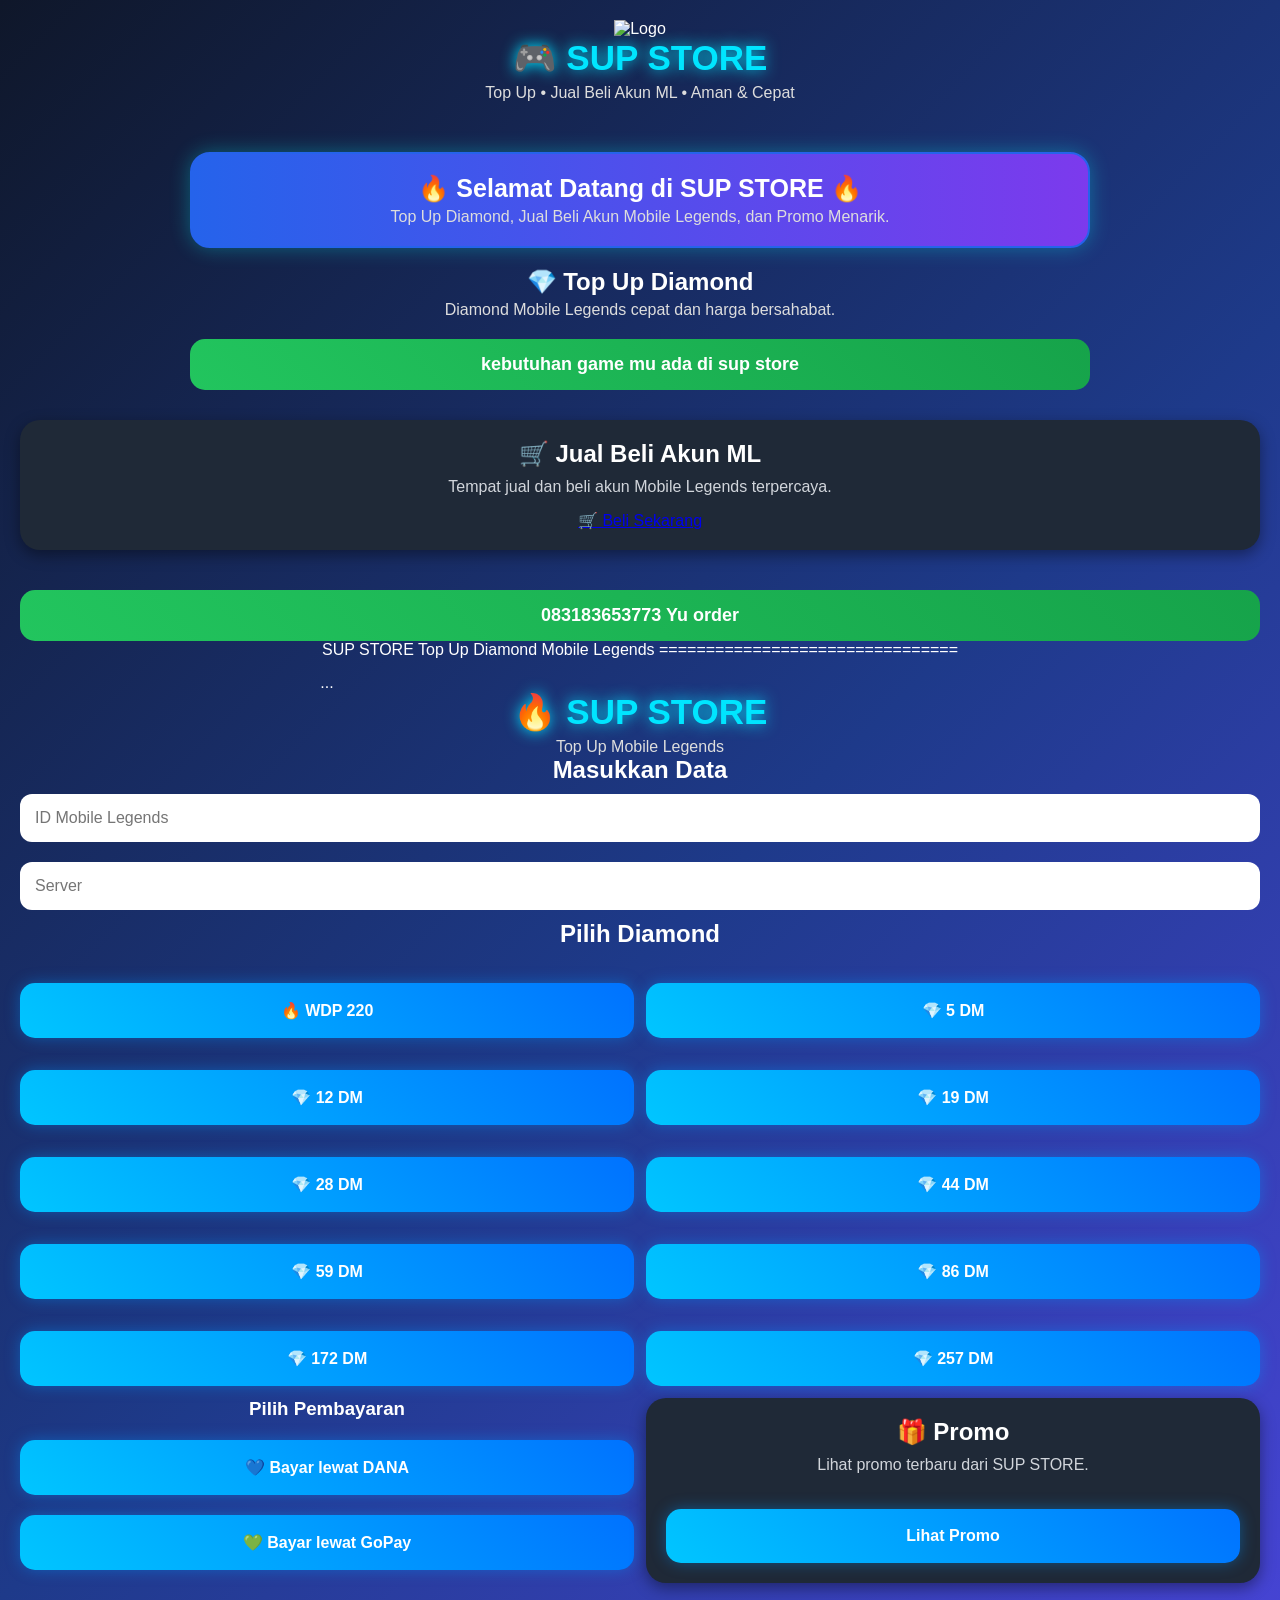
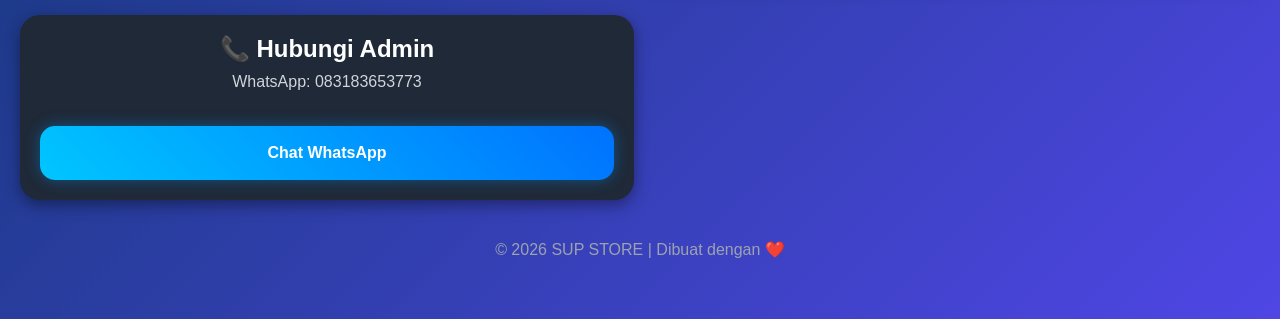
==== index.html @ cb079080 "Add files via upload" ====
<!DOCTYPE html>
<html lang="id">
<head><link rel="stylesheet" href="style.css">
<meta charset="UTF-8">
<meta name="viewport" content="width=device-width, initial-scale=1.0">
<title>SUP STORE TOP UP</title>

<style>
*{
margin:0;
padding:0;
box-sizing:border-box;
font-family:Arial,Helvetica,sans-serif;
}

<section class="contact-payment">

    <h2>📞 CHAT ADMIN SUP STORE</h2>

    <div class="box">

        <h3>Hubungi Admin</h3>

        <p>📱 WhatsApp : <b>083183653773</b></p>

        <a href="https://wa.me/6283183653773?text=Halo%20Admin%20SUP%20STORE,%20saya%20ingin%20melakukan%20top%20up." class="btn">
            💬 Chat Admin
        </a>

        <p><b>Nama:</b> SUP STORE</p>
        <p><b>No GoPay:</b> 083183653773</p>

        <hr>

        <h3>📝 Format Pemesanan</h3>

        <p><b>ID Game :</b> ............</p>
        <p><b>Server :</b> ............</p>
        <p><b>Produk :</b> ............</p>

        <hr>

        <h3>📌 Cara Transaksi</h3>

        <p>1️⃣ Pilih produk yang ingin dibeli.</p>
        <p>2️⃣ Klik tombol <b>Chat Admin</b>.</p>
        <p>3️⃣ Kirim ID Game dan Server.</p>
        <p>4️⃣ Lakukan pembayaran melalui GoPay.</p>
        <p>5️⃣ Kirim bukti transfer.</p>
        <p>6️⃣ Pesanan diproses dalam 1–5 menit.</p>

        <hr>

        <h3>⭐ Kenapa SUP STORE?</h3>

        <p>✅ Proses Cepat</p>
        <p>✅ Harga Murah</p>
        <p>✅ Aman & Terpercaya</p>
        <p>✅ Layanan 24 Jam</p>

    </div>

</section>
<body>

  <h1>Supi Store</h1>

  <!-- Tempel form di sini -->
  <h2>Pesan Diamond</h2>

  <input type="text" placeholder="Masukkan ID Game">
  <input type="text" placeholder="Server">

  <select>
    <option>86 Diamond</option>
    <option>172 Diamond</option>
    <option>257 Diamond</option>
  </select>

  <button>Beli Sekarang</button>

</body><script src="script.js"></script>
<link rel="stylesheet" href="style.css">

<section class="contact-payment">
    ...
</section>

    </div>
</section>

<!-- Footer -->
<footer>
    ...
</footer>
background:linear-gradient(180deg,#0f172a,#111827,#1e293b);
color:white;
}

header{
padding:40px 20px;
text-align:center;
background:linear-gradient(135deg,#2563eb,#7c3aed);
border-bottom-left-radius:30px;
border-bottom-right-radius:30px;
box-shadow:0 10px 25px rgba(0,0,0,.4);
}

header h1{
font-size:38px;
}

header p{
margin-top:10px;
color:#e5e7eb;
}

.container{
width:90%;
max-width:900px;
margin:auto;
padding:30px 0;
}

.card{
background:#1f2937;
padding:20px;
border-radius:20px;
margin-bottom:20px;
transition:.3s;
box-shadow:0 5px 15px rgba(0,0,0,.4);
}

.card:hover{
transform:translateY(-5px);
}

.card h2{
margin-bottom:10px;
}

.card p{
color:#d1d5db;
margin-bottom:15px;
}

button{
width:100%;
padding:15px;
border:none;
border-radius:12px;
background:#2563eb;
color:white;
font-size:17px;
cursor:pointer;
transition:.3s;
}

button:hover{
background:#1d4ed8;
}

.banner{
background:#111827;
border:2px solid #2563eb;
padding:20px;
border-radius:20px;
text-align:center;
margin-bottom:25px;
}

footer{
text-align:center;
padding:20px;
color:#9ca3af;
}
</style>

</head>
<body>

<header>
    <img src="images/logo-s.png" alt="Logo" class="logo">
    <h1>🎮 SUP STORE</h1>
    <p>Top Up • Jual Beli Akun ML • Aman & Cepat</p>

<div class="container">

<div class="banner">
<h2>🔥 Selamat Datang di SUP STORE 🔥</h2>
<p>Top Up Diamond, Jual Beli Akun Mobile Legends, dan Promo Menarik.</p>
</div>
<h2>💎 Top Up Diamond</h2>
<p>Diamond Mobile Legends cepat dan harga bersahabat.</p>
<button onclick="alert('<section class="payment">

</script>
kebutuhan game mu ada di sup store</button>
</div>

<div class="card">
<h2>🛒 Jual Beli Akun ML</h2>
<p>Tempat jual dan beli akun Mobile Legends terpercaya.</p>
    <a href="https://wa.me/6283183653773?text=Halo%20Admin,%20saya%20ingin%20membeli%20akun%20Mythical%20Glory">
        🛒 Beli Sekarang
    </a>
</div>
<button onclick="alert('<img src="assets/images/akun1.jpg" alt="Akun ML">083183653773 Yu order</button>
</div>
 SUP STORE
Top Up Diamond Mobile Legends
================================
<body>

  <!-- Logo -->

  <!-- Banner -->

  <!-- Daftar Produk -->
  <div class="produk">
    ...
  </div>

 <!DOCTYPE html>
<html lang="id">
<head>
<meta charset="UTF-8">
<meta name="viewport" content="width=device-width, initial-scale=1.0">
<title>Supi Store</title>
<link rel="stylesheet" href="style.css">
</head>
<body>

<h1>🔥 SUP STORE</h1>
<p>Top Up Mobile Legends</p>

<h2>Masukkan Data</h2>

<input type="text" id="userId" placeholder="ID Mobile Legends">

<input type="text" id="serverId" placeholder="Server">

<h2>Pilih Diamond</h2>
<div class="produk">

</button>
<button>🔥 WDP 220</button>
<button>💎 5 DM</button>
<button>💎 12 DM</button>
<button>💎 19 DM</button>
<button>💎 28 DM</button>
<button>💎 44 DM</button>
<button>💎 59 DM</button>
<button>💎 86 DM</button>
<button>💎 172 DM</button>
<button>💎 257 DM</button>
<div class="payment">
    <h3>Pilih Pembayaran</h3>

    <button onclick="bayarDana()">
        💙 Bayar lewat DANA
    </button>

    <button onclick="bayarGopay()">
        💚 Bayar lewat GoPay
    </button>

    <p id="infoGopay"></p>
</div>

<script>
function bayarDana(){
    window.location.href="https://link.dana.id/minta?full_url=https://qr.dana.id/v1/281012012025010745701326";
}

function bayarGopay(){
    document.getElementById("infoGopay").innerHTML =
    "Nomor GoPay: 083183653773";
}

<script src="script.js"></script>

</body>
</html>
</section>
<div class="card">
<h2>🎁 Promo</h2>
<p>Lihat promo terbaru dari SUP STORE.</p>
<button onclick="alert('Belum ada promo.')">Lihat Promo</button>
</div>

<div class="card">
<h2>📞 Hubungi Admin</h2>
<p>WhatsApp: 083183653773</p>
<button onclick="window.open('https://wa.me/6283183653773','_blank')">
Chat WhatsApp
</button>
</div>

</div>

<footer>
© 2026 SUP STORE | Dibuat dengan ❤️
</footer>

</body>
</html
---- style.css ----
*{
    margin:0;
    padding:0;
    box-sizing:border-box;
    font-family:Arial,sans-serif;
}

body{
    background:linear-gradient(135deg,#0f172a,#1e3a8a,#4f46e5);
    color:white;
    padding:20px;
}

header{
    text-align:center;
    margin-bottom:20px;
}

header h1{
    font-size:35px;
    color:#00e5ff;
    text-shadow:0 0 15px #00e5ff;
}

header p{
    color:#ddd;
    margin-top:5px;
}

.banner{
    background:linear-gradient(90deg,#2563eb,#7c3aed);
    border-radius:20px;
    padding:20px;
    text-align:center;
    margin:20px 0;
    box-shadow:0 0 20px rgba(0,255,255,.3);
}

.banner h2{
    font-size:25px;
}

input{
    width:100%;
    padding:15px;
    border:none;
    border-radius:12px;
    margin:10px 0;
    font-size:16px;
}

.produk{
    display:grid;
    grid-template-columns:repeat(2,1fr);
    gap:12px;
    margin-top:15px;
}

.produk button{
    background:linear-gradient(45deg,#00c6ff,#0072ff);
    color:white;
    border:none;
    padding:18px;
    border-radius:15px;
    font-size:16px;
    font-weight:bold;
    transition:.3s;
    box-shadow:0 0 15px rgba(0,150,255,.4);
}

.produk button:hover{
    transform:scale(1.05);
}

button{
    width:100%;
    padding:15px;
    margin-top:20px;
    border:none;
    border-radius:15px;
    font-size:18px;
    font-weight:bold;
    background:linear-gradient(45deg,#22c55e,#16a34a);
    color:white;
}

.metode{
    margin-top:30px;
    background:#1e293b;
    padding:20px;
    border-radius:15px;
}

.footer{
    text-align:center;
    margin-top:40px;
    color:#bbb;
}
---- style.css ----
*{
    margin:0;
    padding:0;
    box-sizing:border-box;
    font-family:Arial,sans-serif;
}

body{
    background:linear-gradient(135deg,#0f172a,#1e3a8a,#4f46e5);
    color:white;
    padding:20px;
}

header{
    text-align:center;
    margin-bottom:20px;
}

header h1{
    font-size:35px;
    color:#00e5ff;
    text-shadow:0 0 15px #00e5ff;
}

header p{
    color:#ddd;
    margin-top:5px;
}

.banner{
    background:linear-gradient(90deg,#2563eb,#7c3aed);
    border-radius:20px;
    padding:20px;
    text-align:center;
    margin:20px 0;
    box-shadow:0 0 20px rgba(0,255,255,.3);
}

.banner h2{
    font-size:25px;
}

input{
    width:100%;
    padding:15px;
    border:none;
    border-radius:12px;
    margin:10px 0;
    font-size:16px;
}

.produk{
    display:grid;
    grid-template-columns:repeat(2,1fr);
    gap:12px;
    margin-top:15px;
}

.produk button{
    background:linear-gradient(45deg,#00c6ff,#0072ff);
    color:white;
    border:none;
    padding:18px;
    border-radius:15px;
    font-size:16px;
    font-weight:bold;
    transition:.3s;
    box-shadow:0 0 15px rgba(0,150,255,.4);
}

.produk button:hover{
    transform:scale(1.05);
}

button{
    width:100%;
    padding:15px;
    margin-top:20px;
    border:none;
    border-radius:15px;
    font-size:18px;
    font-weight:bold;
    background:linear-gradient(45deg,#22c55e,#16a34a);
    color:white;
}

.metode{
    margin-top:30px;
    background:#1e293b;
    padding:20px;
    border-radius:15px;
}

.footer{
    text-align:center;
    margin-top:40px;
    color:#bbb;
}
---- style.css ----
*{
    margin:0;
    padding:0;
    box-sizing:border-box;
    font-family:Arial,sans-serif;
}

body{
    background:linear-gradient(135deg,#0f172a,#1e3a8a,#4f46e5);
    color:white;
    padding:20px;
}

header{
    text-align:center;
    margin-bottom:20px;
}

header h1{
    font-size:35px;
    color:#00e5ff;
    text-shadow:0 0 15px #00e5ff;
}

header p{
    color:#ddd;
    margin-top:5px;
}

.banner{
    background:linear-gradient(90deg,#2563eb,#7c3aed);
    border-radius:20px;
    padding:20px;
    text-align:center;
    margin:20px 0;
    box-shadow:0 0 20px rgba(0,255,255,.3);
}

.banner h2{
    font-size:25px;
}

input{
    width:100%;
    padding:15px;
    border:none;
    border-radius:12px;
    margin:10px 0;
    font-size:16px;
}

.produk{
    display:grid;
    grid-template-columns:repeat(2,1fr);
    gap:12px;
    margin-top:15px;
}

.produk button{
    background:linear-gradient(45deg,#00c6ff,#0072ff);
    color:white;
    border:none;
    padding:18px;
    border-radius:15px;
    font-size:16px;
    font-weight:bold;
    transition:.3s;
    box-shadow:0 0 15px rgba(0,150,255,.4);
}

.produk button:hover{
    transform:scale(1.05);
}

button{
    width:100%;
    padding:15px;
    margin-top:20px;
    border:none;
    border-radius:15px;
    font-size:18px;
    font-weight:bold;
    background:linear-gradient(45deg,#22c55e,#16a34a);
    color:white;
}

.metode{
    margin-top:30px;
    background:#1e293b;
    padding:20px;
    border-radius:15px;
}

.footer{
    text-align:center;
    margin-top:40px;
    color:#bbb;
}
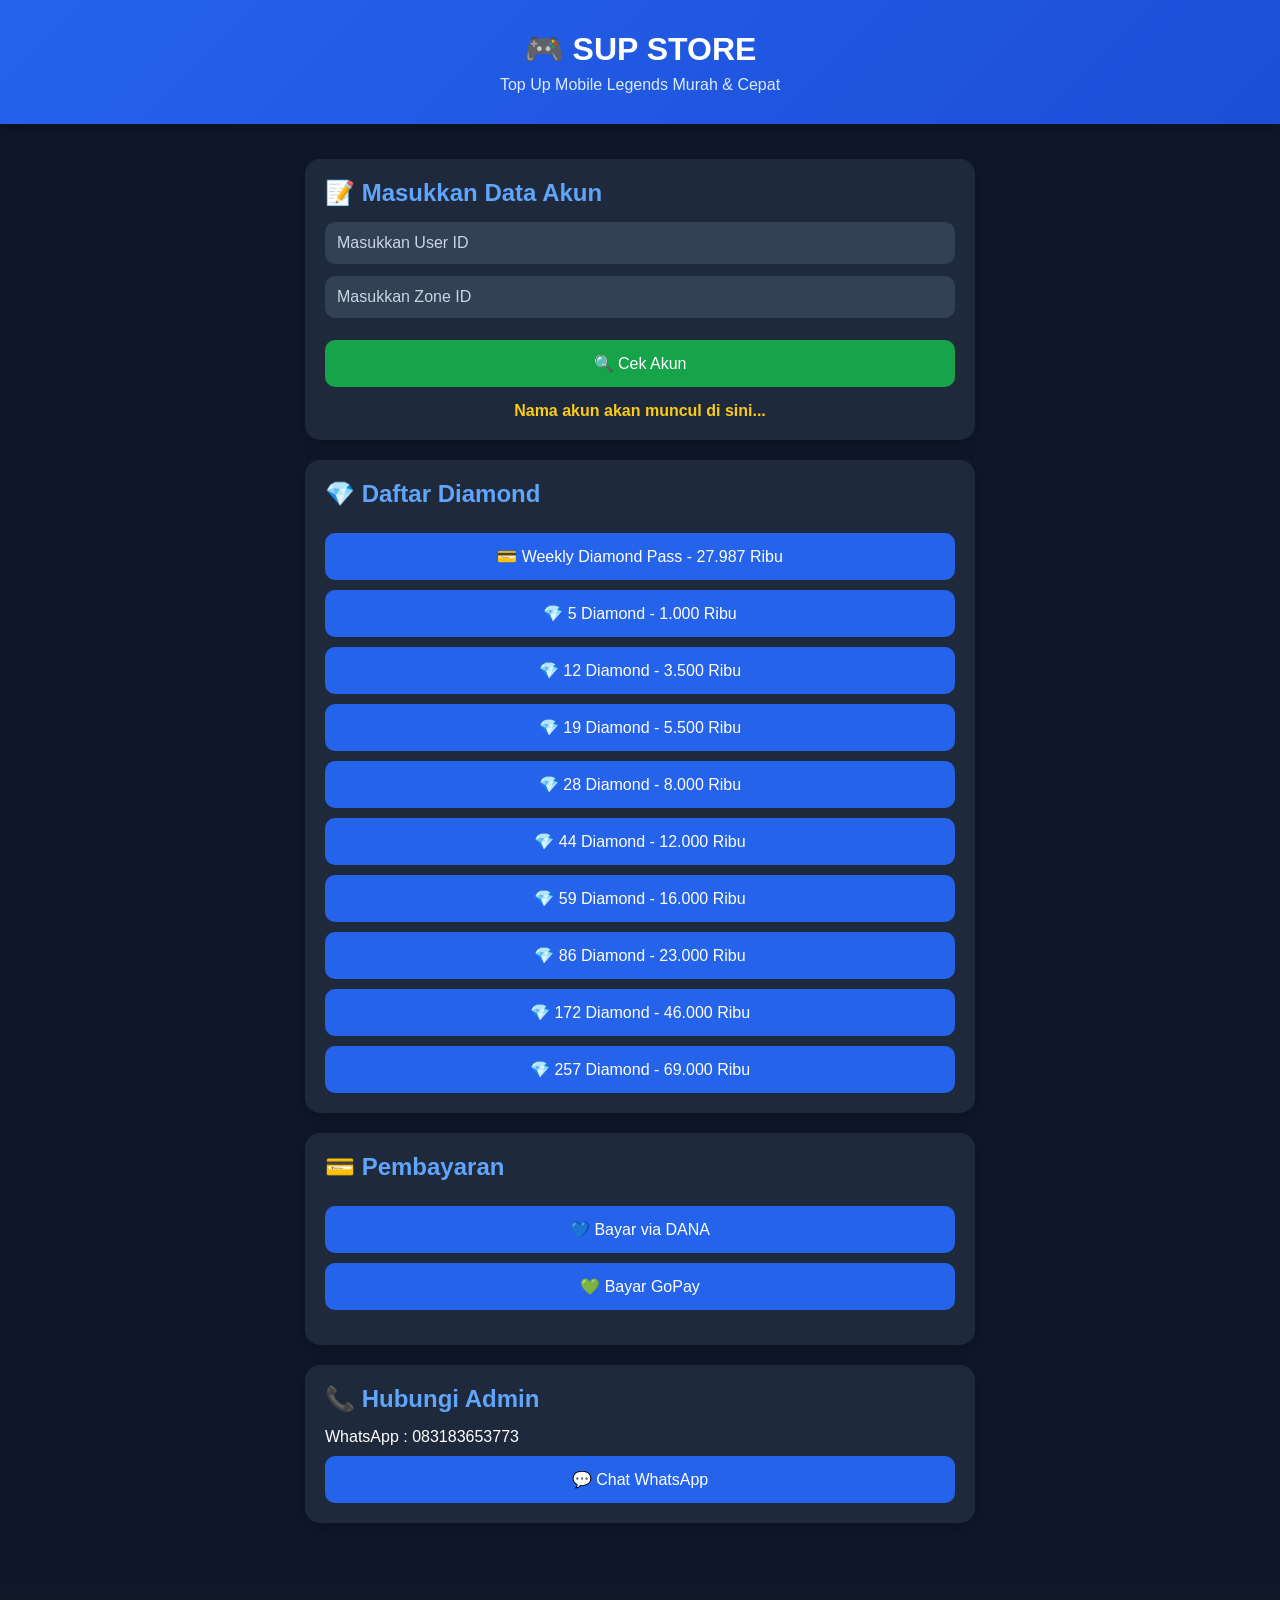
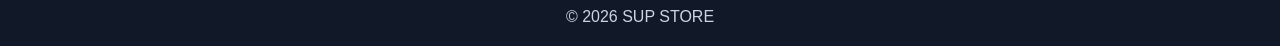
==== commit b37091f3: "Add files via upload" ====
--- a/index.html
+++ b/index.html
@@ -1,307 +1,101 @@
 <!DOCTYPE html>
 <html lang="id">
-<head><link rel="stylesheet" href="style.css">
-<meta charset="UTF-8">
-<meta name="viewport" content="width=device-width, initial-scale=1.0">
-<title>SUP STORE TOP UP</title>
-
-<style>
-*{
-margin:0;
-padding:0;
-box-sizing:border-box;
-font-family:Arial,Helvetica,sans-serif;
-}
-
-<section class="contact-payment">
-
-    <h2>📞 CHAT ADMIN SUP STORE</h2>
-
-    <div class="box">
-
-        <h3>Hubungi Admin</h3>
-
-        <p>📱 WhatsApp : <b>083183653773</b></p>
-
-        <a href="https://wa.me/6283183653773?text=Halo%20Admin%20SUP%20STORE,%20saya%20ingin%20melakukan%20top%20up." class="btn">
-            💬 Chat Admin
-        </a>
-
-        <p><b>Nama:</b> SUP STORE</p>
-        <p><b>No GoPay:</b> 083183653773</p>
-
-        <hr>
-
-        <h3>📝 Format Pemesanan</h3>
-
-        <p><b>ID Game :</b> ............</p>
-        <p><b>Server :</b> ............</p>
-        <p><b>Produk :</b> ............</p>
-
-        <hr>
-
-        <h3>📌 Cara Transaksi</h3>
-
-        <p>1️⃣ Pilih produk yang ingin dibeli.</p>
-        <p>2️⃣ Klik tombol <b>Chat Admin</b>.</p>
-        <p>3️⃣ Kirim ID Game dan Server.</p>
-        <p>4️⃣ Lakukan pembayaran melalui GoPay.</p>
-        <p>5️⃣ Kirim bukti transfer.</p>
-        <p>6️⃣ Pesanan diproses dalam 1–5 menit.</p>
-
-        <hr>
-
-        <h3>⭐ Kenapa SUP STORE?</h3>
-
-        <p>✅ Proses Cepat</p>
-        <p>✅ Harga Murah</p>
-        <p>✅ Aman & Terpercaya</p>
-        <p>✅ Layanan 24 Jam</p>
-
-    </div>
-
-</section>
-<body>
-
-  <h1>Supi Store</h1>
-
-  <!-- Tempel form di sini -->
-  <h2>Pesan Diamond</h2>
-
-  <input type="text" placeholder="Masukkan ID Game">
-  <input type="text" placeholder="Server">
-
-  <select>
-    <option>86 Diamond</option>
-    <option>172 Diamond</option>
-    <option>257 Diamond</option>
-  </select>
-
-  <button>Beli Sekarang</button>
-
-</body><script src="script.js"></script>
-<link rel="stylesheet" href="style.css">
-
-<section class="contact-payment">
-    ...
-</section>
-
-    </div>
-</section>
-
-<!-- Footer -->
-<footer>
-    ...
-</footer>
-background:linear-gradient(180deg,#0f172a,#111827,#1e293b);
-color:white;
-}
-
-header{
-padding:40px 20px;
-text-align:center;
-background:linear-gradient(135deg,#2563eb,#7c3aed);
-border-bottom-left-radius:30px;
-border-bottom-right-radius:30px;
-box-shadow:0 10px 25px rgba(0,0,0,.4);
-}
-
-header h1{
-font-size:38px;
-}
-
-header p{
-margin-top:10px;
-color:#e5e7eb;
-}
-
-.container{
-width:90%;
-max-width:900px;
-margin:auto;
-padding:30px 0;
-}
-
-.card{
-background:#1f2937;
-padding:20px;
-border-radius:20px;
-margin-bottom:20px;
-transition:.3s;
-box-shadow:0 5px 15px rgba(0,0,0,.4);
-}
-
-.card:hover{
-transform:translateY(-5px);
-}
-
-.card h2{
-margin-bottom:10px;
-}
-
-.card p{
-color:#d1d5db;
-margin-bottom:15px;
-}
-
-button{
-width:100%;
-padding:15px;
-border:none;
-border-radius:12px;
-background:#2563eb;
-color:white;
-font-size:17px;
-cursor:pointer;
-transition:.3s;
-}
-
-button:hover{
-background:#1d4ed8;
-}
-
-.banner{
-background:#111827;
-border:2px solid #2563eb;
-padding:20px;
-border-radius:20px;
-text-align:center;
-margin-bottom:25px;
-}
-
-footer{
-text-align:center;
-padding:20px;
-color:#9ca3af;
-}
-</style>
-
+<head>
+    <meta charset="UTF-8">
+    <meta name="viewport" content="width=device-width, initial-scale=1.0">
+    <title>SUP STORE | Top Up Mobile Legends</title>
+    <link rel="stylesheet" href="style.css">
 </head>
 <body>
 
 <header>
-    <img src="images/logo-s.png" alt="Logo" class="logo">
-    <h1>🎮 SUP STORE</h1>
-    <p>Top Up • Jual Beli Akun ML • Aman & Cepat</p>
+    <div class="logo">
+        <h1>🎮 SUP STORE</h1>
+        <p>Top Up Mobile Legends Murah & Cepat</p>
+    </div>
+</header>
 
 <div class="container">
 
-<div class="banner">
-<h2>🔥 Selamat Datang di SUP STORE 🔥</h2>
-<p>Top Up Diamond, Jual Beli Akun Mobile Legends, dan Promo Menarik.</p>
-</div>
-<h2>💎 Top Up Diamond</h2>
-<p>Diamond Mobile Legends cepat dan harga bersahabat.</p>
-<button onclick="alert('<section class="payment">
+    <div class="card">
+        <h2>📝 Masukkan Data Akun</h2>
 
-</script>
-kebutuhan game mu ada di sup store</button>
+        <input type="text" id="userId" placeholder="Masukkan User ID">
+
+        <input type="text" id="zoneId" placeholder="Masukkan Zone ID">
+
+        <button class="cek" onclick="cekNickname()">
+            🔍 Cek Akun
+        </button>
+
+        <p id="nickname">
+            Nama akun akan muncul di sini...
+        </p>
+    </div>
+
+    <div class="card">
+        <h2>💎 Daftar Diamond</h2>
+
+        <button>💳 Weekly Diamond Pass - 27.987 Ribu</button>
+
+        <button>💎 5 Diamond - 1.000 Ribu</button>
+
+        <button>💎 12 Diamond - 3.500 Ribu</button>
+
+        <button>💎 19 Diamond - 5.500 Ribu</button>
+
+        <button>💎 28 Diamond - 8.000 Ribu</button>
+
+        <button>💎 44 Diamond - 12.000 Ribu</button>
+
+        <button>💎 59 Diamond - 16.000 Ribu</button>
+
+        <button>💎 86 Diamond - 23.000 Ribu</button>
+
+        <button>💎 172 Diamond - 46.000 Ribu</button>
+
+        <button>💎 257 Diamond - 69.000 Ribu</button>
+    </div>
+
+    <div class="card">
+        <h2>💳 Pembayaran</h2>
+<button onclick="bayarDana()">💙 Bayar via DANA</button>
+ 
+        <button onclick="bayarGopay()">
+            💚 Bayar GoPay
+        </button>
+
+        <p id="infoPembayaran"></p>
+
+    </div>
+
+    <div class="card">
+
+        <h2>📞 Hubungi Admin</h2>
+
+        <p>WhatsApp : 083183653773</p>
+
+        <a
+        href="https://wa.me/6283183653773"
+        target="_blank">
+
+        <button>
+            💬 Chat WhatsApp
+        </button>
+
+        </a>
+
+    </div>
+
 </div>
 
-<div class="card">
-<h2>🛒 Jual Beli Akun ML</h2>
-<p>Tempat jual dan beli akun Mobile Legends terpercaya.</p>
-    <a href="https://wa.me/6283183653773?text=Halo%20Admin,%20saya%20ingin%20membeli%20akun%20Mythical%20Glory">
-        🛒 Beli Sekarang
-    </a>
-</div>
-<button onclick="alert('<img src="assets/images/akun1.jpg" alt="Akun ML">083183653773 Yu order</button>
-</div>
- SUP STORE
-Top Up Diamond Mobile Legends
-================================
-<body>
+<footer>
 
-  <!-- Logo -->
+© 2026 SUP STORE
 
-  <!-- Banner -->
-
-  <!-- Daftar Produk -->
-  <div class="produk">
-    ...
-  </div>
-
- <!DOCTYPE html>
-<html lang="id">
-<head>
-<meta charset="UTF-8">
-<meta name="viewport" content="width=device-width, initial-scale=1.0">
-<title>Supi Store</title>
-<link rel="stylesheet" href="style.css">
-</head>
-<body>
-
-<h1>🔥 SUP STORE</h1>
-<p>Top Up Mobile Legends</p>
-
-<h2>Masukkan Data</h2>
-
-<input type="text" id="userId" placeholder="ID Mobile Legends">
-
-<input type="text" id="serverId" placeholder="Server">
-
-<h2>Pilih Diamond</h2>
-<div class="produk">
-
-</button>
-<button>🔥 WDP 220</button>
-<button>💎 5 DM</button>
-<button>💎 12 DM</button>
-<button>💎 19 DM</button>
-<button>💎 28 DM</button>
-<button>💎 44 DM</button>
-<button>💎 59 DM</button>
-<button>💎 86 DM</button>
-<button>💎 172 DM</button>
-<button>💎 257 DM</button>
-<div class="payment">
-    <h3>Pilih Pembayaran</h3>
-
-    <button onclick="bayarDana()">
-        💙 Bayar lewat DANA
-    </button>
-
-    <button onclick="bayarGopay()">
-        💚 Bayar lewat GoPay
-    </button>
-
-    <p id="infoGopay"></p>
-</div>
-
-<script>
-function bayarDana(){
-    window.location.href="https://link.dana.id/minta?full_url=https://qr.dana.id/v1/281012012025010745701326";
-}
-
-function bayarGopay(){
-    document.getElementById("infoGopay").innerHTML =
-    "Nomor GoPay: 083183653773";
-}
+</footer>
 
 <script src="script.js"></script>
 
 </body>
-</html>
-</section>
-<div class="card">
-<h2>🎁 Promo</h2>
-<p>Lihat promo terbaru dari SUP STORE.</p>
-<button onclick="alert('Belum ada promo.')">Lihat Promo</button>
-</div>
-
-<div class="card">
-<h2>📞 Hubungi Admin</h2>
-<p>WhatsApp: 083183653773</p>
-<button onclick="window.open('https://wa.me/6283183653773','_blank')">
-Chat WhatsApp
-</button>
-</div>
-
-</div>
-
-<footer>
-© 2026 SUP STORE | Dibuat dengan ❤️
-</footer>
-
-</body>
-</html+</html>
--- a/style.css
+++ b/style.css
@@ -2,99 +2,120 @@
     margin:0;
     padding:0;
     box-sizing:border-box;
-    font-family:Arial,sans-serif;
+    font-family:Arial, Helvetica, sans-serif;
 }
 
 body{
-    background:linear-gradient(135deg,#0f172a,#1e3a8a,#4f46e5);
-    color:white;
-    padding:20px;
+    background:#0f172a;
+    color:#fff;
 }
 
 header{
+    background:linear-gradient(135deg,#2563eb,#1d4ed8);
     text-align:center;
-    margin-bottom:20px;
+    padding:30px 20px;
+    box-shadow:0 5px 15px rgba(0,0,0,.3);
 }
 
-header h1{
-    font-size:35px;
-    color:#00e5ff;
-    text-shadow:0 0 15px #00e5ff;
+.logo h1{
+    font-size:32px;
 }
 
-header p{
-    color:#ddd;
-    margin-top:5px;
+.logo p{
+    margin-top:8px;
+    color:#dbeafe;
 }
 
-.banner{
-    background:linear-gradient(90deg,#2563eb,#7c3aed);
-    border-radius:20px;
-    padding:20px;
-    text-align:center;
-    margin:20px 0;
-    box-shadow:0 0 20px rgba(0,255,255,.3);
+.container{
+    max-width:700px;
+    margin:20px auto;
+    padding:15px;
 }
 
-.banner h2{
-    font-size:25px;
+.card{
+    background:#1e293b;
+    border-radius:15px;
+    padding:20px;
+    margin-bottom:20px;
+    box-shadow:0 5px 15px rgba(0,0,0,.25);
+}
+
+.card h2{
+    margin-bottom:15px;
+    color:#60a5fa;
 }
 
 input{
     width:100%;
-    padding:15px;
+    padding:12px;
+    margin-bottom:12px;
     border:none;
-    border-radius:12px;
-    margin:10px 0;
+    border-radius:10px;
+    background:#334155;
+    color:white;
     font-size:16px;
 }
 
-.produk{
-    display:grid;
-    grid-template-columns:repeat(2,1fr);
-    gap:12px;
-    margin-top:15px;
-}
-
-.produk button{
-    background:linear-gradient(45deg,#00c6ff,#0072ff);
-    color:white;
-    border:none;
-    padding:18px;
-    border-radius:15px;
-    font-size:16px;
-    font-weight:bold;
-    transition:.3s;
-    box-shadow:0 0 15px rgba(0,150,255,.4);
-}
-
-.produk button:hover{
-    transform:scale(1.05);
+input::placeholder{
+    color:#cbd5e1;
 }
 
 button{
     width:100%;
-    padding:15px;
-    margin-top:20px;
+    padding:14px;
+    margin-top:10px;
     border:none;
-    border-radius:15px;
-    font-size:18px;
-    font-weight:bold;
-    background:linear-gradient(45deg,#22c55e,#16a34a);
+    border-radius:10px;
+    background:#2563eb;
     color:white;
+    font-size:16px;
+    cursor:pointer;
+    transition:0.3s;
 }
 
-.metode{
-    margin-top:30px;
-    background:#1e293b;
-    padding:20px;
-    border-radius:15px;
+button:hover{
+    background:#1d4ed8;
 }
 
-.footer{
-    text-align:center;
-    margin-top:40px;
-    color:#bbb;
+.cek{
+    background:#16a34a;
 }
 
-    +.cek:hover{
+    background:#15803d;
+}
+
+#nickname{
+    margin-top:15px;
+    text-align:center;
+    font-weight:bold;
+    color:#facc15;
+}
+
+#infoPembayaran{
+    margin-top:15px;
+    text-align:center;
+    color:#22c55e;
+}
+
+a{
+    text-decoration:none;
+}
+
+footer{
+    text-align:center;
+    padding:20px;
+    background:#111827;
+    color:#cbd5e1;
+    margin-top:30px;
+}
+
+@media(max-width:600px){
+    .logo h1{
+        font-size:26px;
+    }
+
+    button{
+        font-size:15px;
+    }
+}
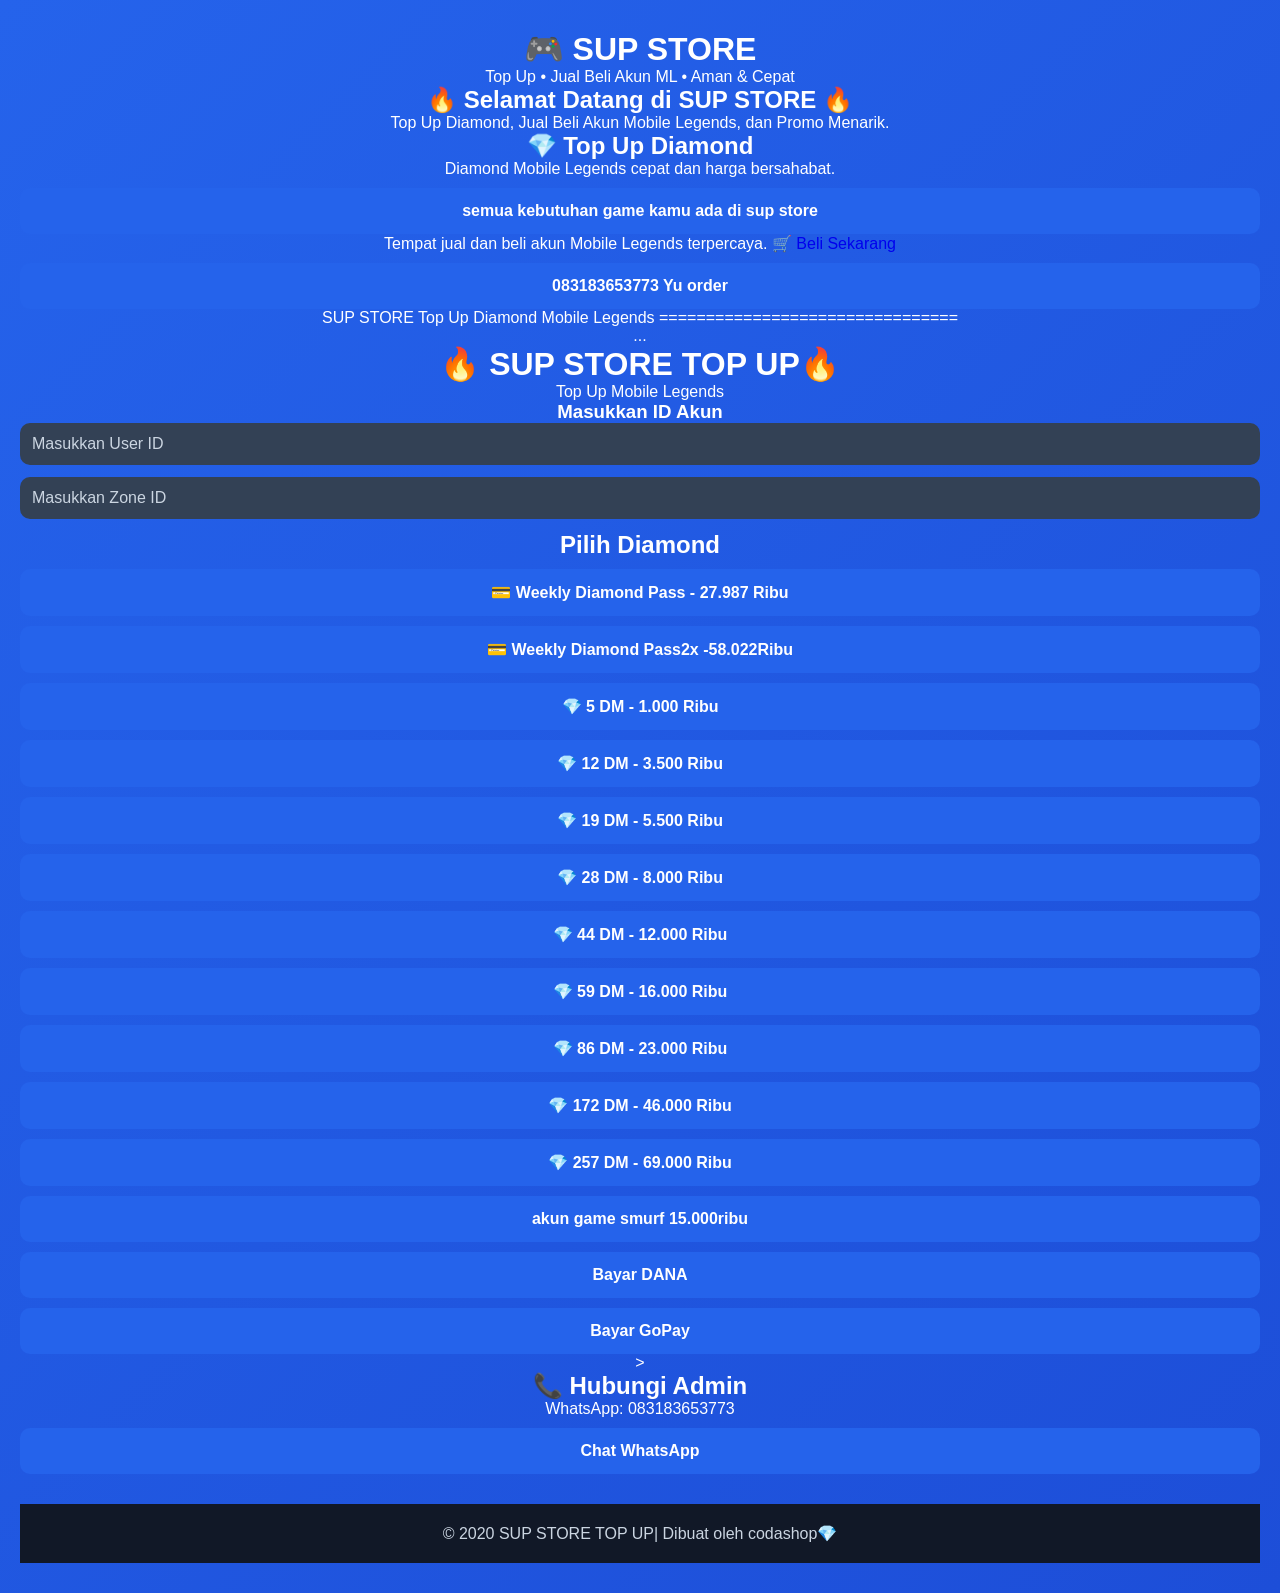
==== commit 1deaac82: "Add files via upload" ====
--- a/index.html
+++ b/index.html
@@ -1,101 +1,261 @@
 <!DOCTYPE html>
 <html lang="id">
+<head><link rel="stylesheet" href="style.css">
+<meta charset="UTF-8">
+<meta name="viewport" content="width=device-width, initial-scale=1.0">
+<title>SUP STORE TOP UP|mobile legends</title>
+
+<style>
+*{
+margin:0;
+padding:0;
+box-sizing:border-box;
+font-family:Arial,Helvetica,sans-serif;
+}
+
+<section class="contact-payment">
+
+    <h2>📞 CHAT ADMIN SUP STORE</h2>
+
+    <div class="box">
+
+        <h3>Hubungi Admin</h3>
+
+        <p>📱 WhatsApp : <b>083183653773</b></p>
+
+        <a href="https://wa.me/6283183653773?text=Halo%20Admin%20SUP%20STORE,%20saya%20ingin%20melakukan%20top%20up." class="btn">
+            💬 Chat Admin
+        </a>
+
+        <p><b>Nama:</b> SUP STORE</p>
+        <p><b>No GoPay:</b> 083183653773</p>
+
+
+        <hr>
+
+        <h3>📌 Cara Transaksi</h3>
+
+        <p>1️⃣ Pilih produk yang ingin dibeli.</p>
+        <p>2️⃣ Klik tombol <b>Chat Admin</b>.</p>
+        <p>3️⃣ Kirim ID Game dan Server.</p>
+        <p>4️⃣ Lakukan pembayaran melalui GoPay.</p>
+        <p>5️⃣ Kirim bukti transfer.</p>
+        <p>6️⃣ Pesanan diproses dalam 1–5 menit.</p>
+
+        <hr>
+
+        <h3>⭐ Kenapa SUP STORE?</h3>
+
+        <p>✅ Proses Cepat</p>
+        <p>✅ Harga Murah</p>
+        <p>✅ Aman & Terpercaya</p>
+        <p>✅ Layanan 24 Jam</p>
+
+    </div>
+
+</section>
+<body><div class="card">
+  <div class="glow"></div>
+
+  <h1>🔥 SUP STORE</h1>
+  <p>Top Up Game Cepat & Aman</p>
+
+  <button>Mulai Top Up</button>
+</div>
+
+<style>
+body{
+  background:#050816;
+  display:flex;
+  justify-content:center;
+  align-items:center;
+  height:100vh;
+  font-family:Arial;
+  overflow:hidden;
+}
+
+/* kartu gerak */
+.card{
+  position:relative;
+  width:320px;
+  padding:35px;
+  text-align:center;
+  color:white;
+  border-radius:25px;
+  background:rgba(255,255,255,0.08);
+  backdrop-filter:blur(10px);
+  box-shadow:0 0 30px rgba(0,255,200,.3);
+  animation:float 3s infinite ease-in-out;
+}
+
+/* efek melayang */
+@keyframes float{
+  0%,100%{
+    transform:translateY(0);
+  }
+  50%{
+    transform:translateY(-15px);
+  }
+}
+
+/* cahaya muter */
+.glow{
+  position:absolute;
+  width:120px;
+  height:120px;
+  background:#00ffd5;
+  filter:blur(60px);
+  top:-40px;
+  left:-40px;
+  animation:move 4s infinite;
+}
+
+@keyframes move{
+  0%{
+    transform:translate(0,0);
+  }
+  50%{
+    transform:translate(250px,200px);
+  }
+  100%{
+    transform:translate(0,0);
+  }
+}
+
+button{
+  margin-top:20px;
+  padding:14px 35px;
+  border:none;
+  border-radius:30px;
+  background:#00d084;
+  color:white;
+  font-weight:bold;
+  cursor:pointer;
+  animation:pulse 2s infinite;
+}
+
+@keyframes pulse{
+  0%{
+    box-shadow:0 0 0 0 rgba(0,208,132,.7);
+  }
+  70%{
+    box-shadow:0 0 0 20px transparent;
+  }
+  100%{
+    box-shadow:0 0 0 0 transparent;
+  }
+</style>
+<header>
+    <h1>🎮 SUP STORE</h1>
+    <p>Top Up • Jual Beli Akun ML • Aman & Cepat</p>
+
+
+<div class="banner">
+<h2>🔥 Selamat Datang di SUP STORE 🔥</h2>
+<p>Top Up Diamond, Jual Beli Akun Mobile Legends, dan Promo Menarik.</p>
+
+<h2>💎 Top Up Diamond</h2>
+<p>Diamond Mobile Legends cepat dan harga bersahabat.</p>
+<button onclick="alert('<section class="payment">
+
+</script>
+semua kebutuhan game kamu ada di sup store</button>
+</h><p>Tempat jual dan beli akun Mobile Legends terpercaya.
+    <a href="https://wa.me/6283183653773?text=Halo%20Admin,%20saya%20ingin%20membeli%20akun%20Mythical%20Glory">
+        🛒 Beli Sekarang
+    </a>
+</div>
+<button onclick="alert('<img src="assets/images/akun1.jpg" alt="Akun ML">083183653773 Yu order</button>
+</div>
+ SUP STORE
+Top Up Diamond Mobile Legends
+================================
+<body>
+
+  <!-- Logo -->
+
+  <!-- Banner -->
+
+  <!-- Daftar Produk -->
+  <div class="produk">
+    ...
+  </div>
+
+ <!DOCTYPE html>
+<html lang="id">
 <head>
-    <meta charset="UTF-8">
-    <meta name="viewport" content="width=device-width, initial-scale=1.0">
-    <title>SUP STORE | Top Up Mobile Legends</title>
-    <link rel="stylesheet" href="style.css">
+<meta charset="UTF-8">
+<meta name="viewport" content="width=device-width, initial-scale=1.0">
+<title>Supi Store</title>
+<link rel="stylesheet" href="style.css">
 </head>
 <body>
 
-<header>
-    <div class="logo">
-        <h1>🎮 SUP STORE</h1>
-        <p>Top Up Mobile Legends Murah & Cepat</p>
-    </div>
-</header>
-
-<div class="container">
-
-    <div class="card">
-        <h2>📝 Masukkan Data Akun</h2>
-
-        <input type="text" id="userId" placeholder="Masukkan User ID">
-
-        <input type="text" id="zoneId" placeholder="Masukkan Zone ID">
-
-        <button class="cek" onclick="cekNickname()">
-            🔍 Cek Akun
-        </button>
-
-        <p id="nickname">
-            Nama akun akan muncul di sini...
-        </p>
-    </div>
-
-    <div class="card">
-        <h2>💎 Daftar Diamond</h2>
-
-        <button>💳 Weekly Diamond Pass - 27.987 Ribu</button>
-
-        <button>💎 5 Diamond - 1.000 Ribu</button>
-
-        <button>💎 12 Diamond - 3.500 Ribu</button>
-
-        <button>💎 19 Diamond - 5.500 Ribu</button>
-
-        <button>💎 28 Diamond - 8.000 Ribu</button>
-
-        <button>💎 44 Diamond - 12.000 Ribu</button>
-
-        <button>💎 59 Diamond - 16.000 Ribu</button>
-
-        <button>💎 86 Diamond - 23.000 Ribu</button>
-
-        <button>💎 172 Diamond - 46.000 Ribu</button>
-
-        <button>💎 257 Diamond - 69.000 Ribu</button>
-    </div>
-
-    <div class="card">
-        <h2>💳 Pembayaran</h2>
-<button onclick="bayarDana()">💙 Bayar via DANA</button>
- 
-        <button onclick="bayarGopay()">
-            💚 Bayar GoPay
-        </button>
-
-        <p id="infoPembayaran"></p>
-
-    </div>
-
-    <div class="card">
-
-        <h2>📞 Hubungi Admin</h2>
-
-        <p>WhatsApp : 083183653773</p>
-
-        <a
-        href="https://wa.me/6283183653773"
-        target="_blank">
-
-        <button>
-            💬 Chat WhatsApp
-        </button>
-
-        </a>
-
-    </div>
+<h1>🔥 SUP STORE TOP UP🔥</h1>
+<p>Top Up Mobile Legends</p>
+ <h3>Masukkan ID Akun</h3>
+
+<input type="text" id="userId" placeholder="Masukkan User ID">
+<input type="text" id="zoneId" placeholder="Masukkan Zone ID">
+<h2>Pilih Diamond</h2>
+<div class="produk">
+
+<button>💳 Weekly Diamond Pass - 27.987 Ribu</button>
+<button>💳 Weekly Diamond Pass2x -58.022Ribu</button>
+<button>💎 5 DM - 1.000 Ribu</button>
+<button>💎 12 DM - 3.500 Ribu</button>
+<button>💎 19 DM - 5.500 Ribu</button>
+<button>💎 28 DM - 8.000 Ribu</button>
+<button>💎 44 DM - 12.000 Ribu</button>
+<button>💎 59 DM - 16.000 Ribu</button>
+<button>💎 86 DM - 23.000 Ribu</button>
+<button>💎 172 DM - 46.000 Ribu</button>
+<button>💎 257 DM - 69.000 Ribu</button>
+<button> akun game smurf 15.000ribu</button>
+<!-- Pilihan Pembayaran -->
+<div>
+  <button onclick="bayarDana()">Bayar DANA</button>
+  <button onclick="bayarGopay()">Bayar GoPay</button>
+</div>
+
+<!-- Tampilan GoPay -->
+<div id="gopayBox" style="display:none;">
+  <p>Nomor GoPay:</p>
+  <input id="nomorGopay" value="083183653773" readonly>
+  <button onclick="salinGopay()">Salin Nomor</button>
+</div>
+
+<script>
+function bayarDana() {
+  window.open(
+    "https://link.dana.id/minta?full_url=https://qr.dana.id/v1/281012012025010745701326",
+    "_blank"
+  );
+}
+
+function bayarGopay() {
+  document.getElementById("gopayBox").style.display = "block";
+}
+
+function salinGopay() {
+  let nomor = document.getElementById("nomorGopay");
+  nomor.select();
+  navigator.clipboard.writeText(nomor.value);
+  alert("Nomor GoPay berhasil disalin");
+}
+</script>
+><h2>📞 Hubungi Admin</h2>
+<p>WhatsApp: 083183653773</p>
+<button onclick="window.open('https://wa.me/6283183653773','_blank')">
+Chat WhatsApp
+</button>
+</div>
 
 </div>
 
 <footer>
-
-© 2026 SUP STORE
-
+© 2020 SUP STORE TOP UP| Dibuat oleh codashop💎 
 </footer>
 
-<script src="script.js"></script>
-
 </body>
-</html>+</html
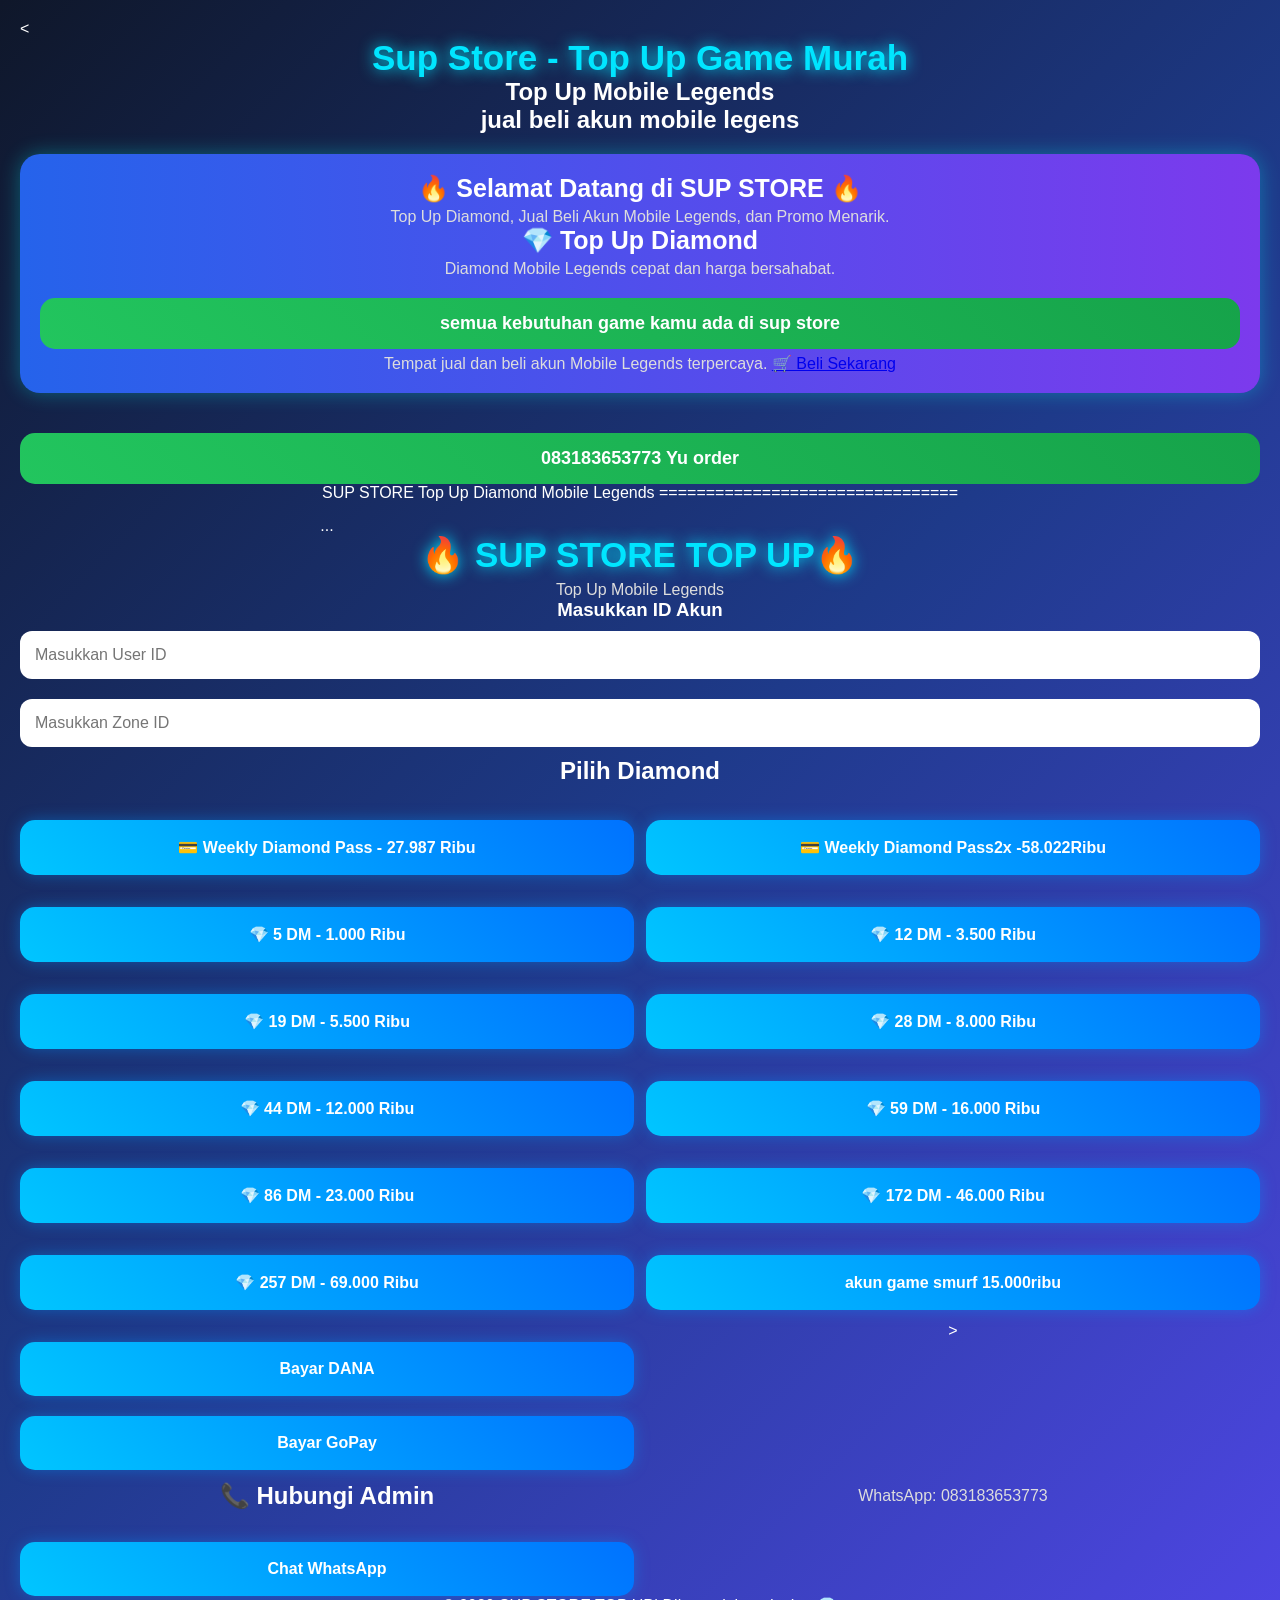
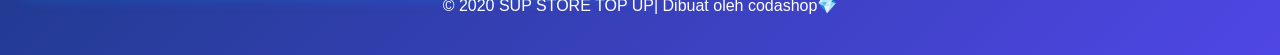
==== commit 2d6f1562: "Add files via upload" ====
--- a/index.html
+++ b/index.html
@@ -1,153 +1,46 @@
 <!DOCTYPE html>
 <html lang="id">
 <head><link rel="stylesheet" href="style.css">
+<<title>Sup Store - Top Up Game Murah & Cepat</title>
+
 <meta charset="UTF-8">
 <meta name="viewport" content="width=device-width, initial-scale=1.0">
-<title>SUP STORE TOP UP|mobile legends</title>
 
-<style>
-*{
-margin:0;
-padding:0;
-box-sizing:border-box;
-font-family:Arial,Helvetica,sans-serif;
+<meta name="description" content="Sup Store menyediakan top up Free Fire, Mobile Legends, PUBG Mobile, Honor of Kings, dan game lainnya dengan harga murah, cepat, dan aman.">
+
+<meta name="keywords" content="Sup Store, Top Up Game, Top Up Free Fire, Top Up Mobile Legends, Top Up PUBG, Diamond FF, Diamond ML, Game Murah">
+
+<meta name="author" content="Sup Store">
+
+<meta property="og:title" content="Sup Store - Top Up Game Murah">
+<meta property="og:description" content="Top up game cepat, aman, dan harga bersahabat.">
+<meta property="og:type" content="website">
+<meta property="og:url" content="https://sufi60711-cpu.github.io/sup_store/">
+<meta property="og:image" content="https://sufi60711-cpu.github.io/sup_store/logo.png">
+
+<meta name="robots" content="index, follow">
+
+<link rel="canonical" href="https://sufi60711-cpu.github.io/sup_store/"
+<script type="application/ld+json">
+<script src="script.js"></script>
+<script type="application/ld+json">
+{
+ "@context":"https://schema.org",
+ "@type":"Store",
+ "name":"Sup Store",
+ "url":"https://sufi60711-cpu.github.io/sup_store/",
+ "description":"Top Up Game Murah dan Cepat",
+ "image":"https://sufi60711-cpu.github.io/sup_store/logo.png"
 }
+</script>
+</body>
+</html>
 
-<section class="contact-payment">
-
-    <h2>📞 CHAT ADMIN SUP STORE</h2>
-
-    <div class="box">
-
-        <h3>Hubungi Admin</h3>
-
-        <p>📱 WhatsApp : <b>083183653773</b></p>
-
-        <a href="https://wa.me/6283183653773?text=Halo%20Admin%20SUP%20STORE,%20saya%20ingin%20melakukan%20top%20up." class="btn">
-            💬 Chat Admin
-        </a>
-
-        <p><b>Nama:</b> SUP STORE</p>
-        <p><b>No GoPay:</b> 083183653773</p>
-
-
-        <hr>
-
-        <h3>📌 Cara Transaksi</h3>
-
-        <p>1️⃣ Pilih produk yang ingin dibeli.</p>
-        <p>2️⃣ Klik tombol <b>Chat Admin</b>.</p>
-        <p>3️⃣ Kirim ID Game dan Server.</p>
-        <p>4️⃣ Lakukan pembayaran melalui GoPay.</p>
-        <p>5️⃣ Kirim bukti transfer.</p>
-        <p>6️⃣ Pesanan diproses dalam 1–5 menit.</p>
-
-        <hr>
-
-        <h3>⭐ Kenapa SUP STORE?</h3>
-
-        <p>✅ Proses Cepat</p>
-        <p>✅ Harga Murah</p>
-        <p>✅ Aman & Terpercaya</p>
-        <p>✅ Layanan 24 Jam</p>
-
-    </div>
-
-</section>
-<body><div class="card">
-  <div class="glow"></div>
-
-  <h1>🔥 SUP STORE</h1>
-  <p>Top Up Game Cepat & Aman</p>
-
-  <button>Mulai Top Up</button>
-</div>
-
-<style>
-body{
-  background:#050816;
-  display:flex;
-  justify-content:center;
-  align-items:center;
-  height:100vh;
-  font-family:Arial;
-  overflow:hidden;
-}
-
-/* kartu gerak */
-.card{
-  position:relative;
-  width:320px;
-  padding:35px;
-  text-align:center;
-  color:white;
-  border-radius:25px;
-  background:rgba(255,255,255,0.08);
-  backdrop-filter:blur(10px);
-  box-shadow:0 0 30px rgba(0,255,200,.3);
-  animation:float 3s infinite ease-in-out;
-}
-
-/* efek melayang */
-@keyframes float{
-  0%,100%{
-    transform:translateY(0);
-  }
-  50%{
-    transform:translateY(-15px);
-  }
-}
-
-/* cahaya muter */
-.glow{
-  position:absolute;
-  width:120px;
-  height:120px;
-  background:#00ffd5;
-  filter:blur(60px);
-  top:-40px;
-  left:-40px;
-  animation:move 4s infinite;
-}
-
-@keyframes move{
-  0%{
-    transform:translate(0,0);
-  }
-  50%{
-    transform:translate(250px,200px);
-  }
-  100%{
-    transform:translate(0,0);
-  }
-}
-
-button{
-  margin-top:20px;
-  padding:14px 35px;
-  border:none;
-  border-radius:30px;
-  background:#00d084;
-  color:white;
-  font-weight:bold;
-  cursor:pointer;
-  animation:pulse 2s infinite;
-}
-
-@keyframes pulse{
-  0%{
-    box-shadow:0 0 0 0 rgba(0,208,132,.7);
-  }
-  70%{
-    box-shadow:0 0 0 20px transparent;
-  }
-  100%{
-    box-shadow:0 0 0 0 transparent;
-  }
 </style>
 <header>
-    <h1>🎮 SUP STORE</h1>
-    <p>Top Up • Jual Beli Akun ML • Aman & Cepat</p>
+  <h1>Sup Store - Top Up Game Murah</h1>
+<h2>Top Up Mobile Legends</h2>
+<h2>jual beli akun mobile legens</h2>
 
 
 <div class="banner">
--- a/style.css
+++ b/style.css
@@ -2,120 +2,114 @@
     margin:0;
     padding:0;
     box-sizing:border-box;
-    font-family:Arial, Helvetica, sans-serif;
+    font-family:Arial,sans-serif;
 }
 
 body{
-    background:#0f172a;
-    color:#fff;
+    background:linear-gradient(135deg,#0f172a,#1e3a8a,#4f46e5);
+    color:white;
+    padding:20px;
 }
 
 header{
-    background:linear-gradient(135deg,#2563eb,#1d4ed8);
     text-align:center;
-    padding:30px 20px;
-    box-shadow:0 5px 15px rgba(0,0,0,.3);
+    margin-bottom:20px;
 }
 
-.logo h1{
-    font-size:32px;
+header h1{
+    font-size:35px;
+    color:#00e5ff;
+    text-shadow:0 0 15px #00e5ff;
 }
 
-.logo p{
-    margin-top:8px;
-    color:#dbeafe;
+header p{
+    color:#ddd;
+    margin-top:5px;
 }
 
-.container{
-    max-width:700px;
-    margin:20px auto;
-    padding:15px;
+.banner{
+    background:linear-gradient(90deg,#2563eb,#7c3aed);
+    border-radius:20px;
+    padding:20px;
+    text-align:center;
+    margin:20px 0;
+    box-shadow:0 0 20px rgba(0,255,255,.3);
 }
 
-.card{
-    background:#1e293b;
-    border-radius:15px;
-    padding:20px;
-    margin-bottom:20px;
-    box-shadow:0 5px 15px rgba(0,0,0,.25);
-}
-
-.card h2{
-    margin-bottom:15px;
-    color:#60a5fa;
+.banner h2{
+    font-size:25px;
 }
 
 input{
     width:100%;
-    padding:12px;
-    margin-bottom:12px;
+    padding:15px;
     border:none;
-    border-radius:10px;
-    background:#334155;
-    color:white;
+    border-radius:12px;
+    margin:10px 0;
     font-size:16px;
 }
 
-input::placeholder{
-    color:#cbd5e1;
+.produk{
+    display:grid;
+    grid-template-columns:repeat(2,1fr);
+    gap:12px;
+    margin-top:15px;
+}
+
+.produk button{
+    background:linear-gradient(45deg,#00c6ff,#0072ff);
+    color:white;
+    border:none;
+    padding:18px;
+    border-radius:15px;
+    font-size:16px;
+    font-weight:bold;
+    transition:.3s;
+    box-shadow:0 0 15px rgba(0,150,255,.4);
+}
+
+.produk button:hover{
+    transform:scale(1.05);
 }
 
 button{
     width:100%;
-    padding:14px;
-    margin-top:10px;
+    padding:15px;
+    margin-top:20px;
     border:none;
-    border-radius:10px;
-    background:#2563eb;
+    border-radius:15px;
+    font-size:18px;
+    font-weight:bold;
+    background:linear-gradient(45deg,#22c55e,#16a34a);
     color:white;
-    font-size:16px;
-    cursor:pointer;
-    transition:0.3s;
 }
 
-button:hover{
-    background:#1d4ed8;
+.metode{
+    margin-top:30px;
+    background:#1e293b;
+    padding:20px;
+    border-radius:15px;
 }
 
-.cek{
-    background:#16a34a;
+.footer{
+    text-align:center;
+    margin-top:40px;
+    color:#bbb;
+}
+  text-align:center;
+  color:white;
+  border-radius:25px;
+  background:rgba(20,0,40,0.7);
+  backdrop-filter:blur(15px);
+  border:1px solid rgba(255,255,255,.2);
+  box-shadow:
+  0 0 30px #ff00aa,
+  0 0 60px #6a00ff;
+  animation:float 3s infinite ease-in-out;
 }
 
-.cek:hover{
-    background:#15803d;
-}
-
-#nickname{
-    margin-top:15px;
-    text-align:center;
-    font-weight:bold;
-    color:#facc15;
-}
-
-#infoPembayaran{
-    margin-top:15px;
-    text-align:center;
-    color:#22c55e;
-}
-
-a{
-    text-decoration:none;
-}
-
-footer{
-    text-align:center;
-    padding:20px;
-    background:#111827;
-    color:#cbd5e1;
-    margin-top:30px;
-}
-
-@media(max-width:600px){
-    .logo h1{
-        font-size:26px;
-    }
-
-    button{
-        font-size:15px;
-    }
-}+.glow{
+  position:absolute;
+  width:150px;
+  height:150px;
+  background:#ff0
--- a/style.css
+++ b/style.css
@@ -2,120 +2,114 @@
     margin:0;
     padding:0;
     box-sizing:border-box;
-    font-family:Arial, Helvetica, sans-serif;
+    font-family:Arial,sans-serif;
 }
 
 body{
-    background:#0f172a;
-    color:#fff;
+    background:linear-gradient(135deg,#0f172a,#1e3a8a,#4f46e5);
+    color:white;
+    padding:20px;
 }
 
 header{
-    background:linear-gradient(135deg,#2563eb,#1d4ed8);
     text-align:center;
-    padding:30px 20px;
-    box-shadow:0 5px 15px rgba(0,0,0,.3);
+    margin-bottom:20px;
 }
 
-.logo h1{
-    font-size:32px;
+header h1{
+    font-size:35px;
+    color:#00e5ff;
+    text-shadow:0 0 15px #00e5ff;
 }
 
-.logo p{
-    margin-top:8px;
-    color:#dbeafe;
+header p{
+    color:#ddd;
+    margin-top:5px;
 }
 
-.container{
-    max-width:700px;
-    margin:20px auto;
-    padding:15px;
+.banner{
+    background:linear-gradient(90deg,#2563eb,#7c3aed);
+    border-radius:20px;
+    padding:20px;
+    text-align:center;
+    margin:20px 0;
+    box-shadow:0 0 20px rgba(0,255,255,.3);
 }
 
-.card{
-    background:#1e293b;
-    border-radius:15px;
-    padding:20px;
-    margin-bottom:20px;
-    box-shadow:0 5px 15px rgba(0,0,0,.25);
-}
-
-.card h2{
-    margin-bottom:15px;
-    color:#60a5fa;
+.banner h2{
+    font-size:25px;
 }
 
 input{
     width:100%;
-    padding:12px;
-    margin-bottom:12px;
+    padding:15px;
     border:none;
-    border-radius:10px;
-    background:#334155;
-    color:white;
+    border-radius:12px;
+    margin:10px 0;
     font-size:16px;
 }
 
-input::placeholder{
-    color:#cbd5e1;
+.produk{
+    display:grid;
+    grid-template-columns:repeat(2,1fr);
+    gap:12px;
+    margin-top:15px;
+}
+
+.produk button{
+    background:linear-gradient(45deg,#00c6ff,#0072ff);
+    color:white;
+    border:none;
+    padding:18px;
+    border-radius:15px;
+    font-size:16px;
+    font-weight:bold;
+    transition:.3s;
+    box-shadow:0 0 15px rgba(0,150,255,.4);
+}
+
+.produk button:hover{
+    transform:scale(1.05);
 }
 
 button{
     width:100%;
-    padding:14px;
-    margin-top:10px;
+    padding:15px;
+    margin-top:20px;
     border:none;
-    border-radius:10px;
-    background:#2563eb;
+    border-radius:15px;
+    font-size:18px;
+    font-weight:bold;
+    background:linear-gradient(45deg,#22c55e,#16a34a);
     color:white;
-    font-size:16px;
-    cursor:pointer;
-    transition:0.3s;
 }
 
-button:hover{
-    background:#1d4ed8;
+.metode{
+    margin-top:30px;
+    background:#1e293b;
+    padding:20px;
+    border-radius:15px;
 }
 
-.cek{
-    background:#16a34a;
+.footer{
+    text-align:center;
+    margin-top:40px;
+    color:#bbb;
+}
+  text-align:center;
+  color:white;
+  border-radius:25px;
+  background:rgba(20,0,40,0.7);
+  backdrop-filter:blur(15px);
+  border:1px solid rgba(255,255,255,.2);
+  box-shadow:
+  0 0 30px #ff00aa,
+  0 0 60px #6a00ff;
+  animation:float 3s infinite ease-in-out;
 }
 
-.cek:hover{
-    background:#15803d;
-}
-
-#nickname{
-    margin-top:15px;
-    text-align:center;
-    font-weight:bold;
-    color:#facc15;
-}
-
-#infoPembayaran{
-    margin-top:15px;
-    text-align:center;
-    color:#22c55e;
-}
-
-a{
-    text-decoration:none;
-}
-
-footer{
-    text-align:center;
-    padding:20px;
-    background:#111827;
-    color:#cbd5e1;
-    margin-top:30px;
-}
-
-@media(max-width:600px){
-    .logo h1{
-        font-size:26px;
-    }
-
-    button{
-        font-size:15px;
-    }
-}+.glow{
+  position:absolute;
+  width:150px;
+  height:150px;
+  background:#ff0
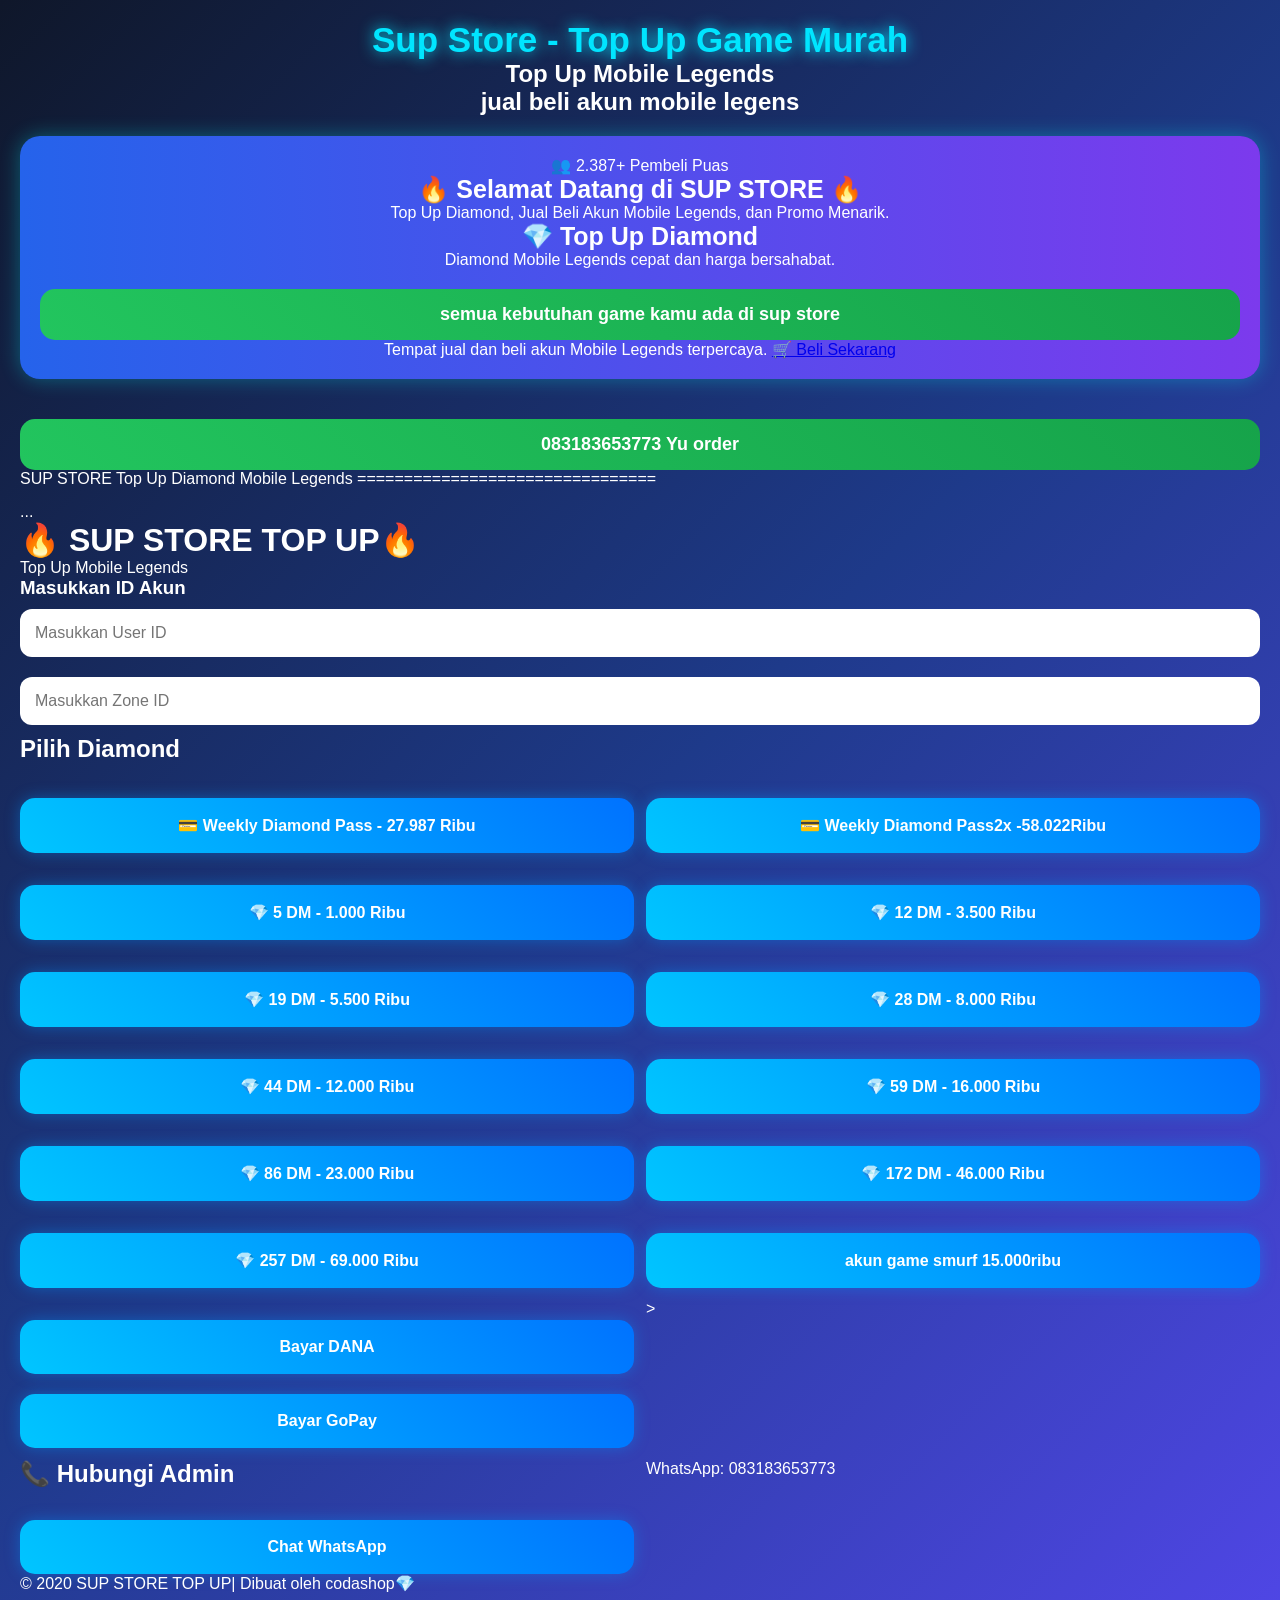
==== commit 6d5f8a23: "Add files via upload" ====
--- a/index.html
+++ b/index.html
@@ -1,9 +1,13 @@
 <!DOCTYPE html>
 <html lang="id">
 <head><link rel="stylesheet" href="style.css">
-<<title>Sup Store - Top Up Game Murah & Cepat</title>
-
+<meta name="google-site-verification" content="T6UdKv9-FoJTsQaWSVFZzfiNxh8ssSwH-R7FDjstzAk" />
+<title>Sup Store - Top Up Game Murah & Cepat</title>
+<meta property="og:site_name" content="Sup Store">
+<meta property="og:title" content="Sup Store - Top Up Game Murah & Cepat">
+<title>Sup Store - Top Up Game Murah & Cepat</title>
 <meta charset="UTF-8">
+<link rel="icon" href="logo.png" type="image/png">
 <meta name="viewport" content="width=device-width, initial-scale=1.0">
 
 <meta name="description" content="Sup Store menyediakan top up Free Fire, Mobile Legends, PUBG Mobile, Honor of Kings, dan game lainnya dengan harga murah, cepat, dan aman.">
@@ -33,17 +37,21 @@
  "image":"https://sufi60711-cpu.github.io/sup_store/logo.png"
 }
 </script>
-</body>
-</html>
 
-</style>
+
 <header>
   <h1>Sup Store - Top Up Game Murah</h1>
 <h2>Top Up Mobile Legends</h2>
 <h2>jual beli akun mobile legens</h2>
+</header>
 
 
 <div class="banner">
+  <div class="buyer-counter">
+    <span class="buyer-icon">👥</span>
+    <span class="buyer-number">2.387+</span>
+    <span class="buyer-text">Pembeli Puas</span>
+</div>
 <h2>🔥 Selamat Datang di SUP STORE 🔥</h2>
 <p>Top Up Diamond, Jual Beli Akun Mobile Legends, dan Promo Menarik.</p>
 
@@ -151,4 +159,11 @@
 </footer>
 
 </body>
-</html+</html
+
+
+
+
+
+
+
--- a/style.css
+++ b/style.css
@@ -112,4 +112,118 @@
   position:absolute;
   width:150px;
   height:150px;
-  background:#ff0+  background:#ff0
+  .buyer-counter{
+    margin:20px auto;
+    padding:15px 20px;
+    width:fit-content;
+    background:linear-gradient(135deg,#6a11cb,#2575fc);
+    color:#fff;
+    border-radius:15px;
+    font-weight:bold;
+    font-size:20px;
+    box-shadow:0 8px 20px rgba(0,0,0,.2);
+    animation:float 2s ease-in-out infinite;
+}
+/* ===== Buyer Counter Premium ===== */
+.buyer-counter{
+    position: relative;
+    overflow: hidden;
+    width: 340px;
+    max-width: 90%;
+    margin: 30px auto;
+    padding: 25px;
+    text-align: center;
+    border-radius: 20px;
+    background: linear-gradient(135deg,#6C63FF,#00C6FF);
+    color: #fff;
+    box-shadow: 0 15px 35px rgba(0,0,0,.3);
+    animation: float 4s ease-in-out infinite;
+}
+
+.buyer-counter::before{
+    content: "";
+    position: absolute;
+    top: -120%;
+    left: -40%;
+    width: 60%;
+    height: 350%;
+    background: rgba(255,255,255,.2);
+    transform: rotate(25deg);
+    animation: shine 3.5s infinite;
+}
+
+.buyer-icon{
+    font-size: 48px;
+    margin-bottom: 10px;
+}
+
+.buyer-number{
+    font-size: 42px;
+    font-weight: 800;
+    color: #FFD700;
+    text-shadow: 0 0 10px rgba(255,215,0,.8);
+}
+
+.buyer-text{
+    margin-top: 8px;
+    font-size: 18px;
+    font-weight: 600;
+    letter-spacing: 1px;
+}
+
+@keyframes float{
+    0%,100%{
+        transform: translateY(0);
+    }
+    50%{
+        transform: translateY(-8px);
+    }
+@keyframes shine{
+    0%{
+        left: -60%;
+    }
+    100%{
+        left: 140%;
+    }
+}/* Efek saat disentuh / hover */
+.buyer-counter{
+    transition: all .35s ease;
+    cursor: pointer;
+}
+
+.buyer-counter:hover{
+    transform: translateY(-10px) scale(1.05);
+    box-shadow: 0 20px 45px rgba(0,0,0,.4);
+}
+
+.buyer-counter:hover .buyer-icon{
+    transform: rotate(15deg) scale(1.2);
+}
+
+.buyer-counter:hover .buyer-number{
+    transform: scale(1.15);
+    color: #FFF176;
+}
+
+.buyer-counter:hover .buyer-text{
+    letter-spacing: 2px;
+}
+
+.buyer-icon,
+.buyer-number,
+.buyer-text{
+    transition: all .35s ease;
+}
+.buyer-counter.active{
+    transform: translateY(-10px) scale(1.05);
+    box-shadow: 0 20px 45px rgba(0,0,0,.4);
+}
+
+.buyer-counter.active .buyer-icon{
+    transform: rotate(15deg) scale(1.2);
+}
+
+.buyer-counter.active .buyer-number{
+    transform: scale(1.15);
+}
--- a/style.css
+++ b/style.css
@@ -112,4 +112,118 @@
   position:absolute;
   width:150px;
   height:150px;
-  background:#ff0+  background:#ff0
+  .buyer-counter{
+    margin:20px auto;
+    padding:15px 20px;
+    width:fit-content;
+    background:linear-gradient(135deg,#6a11cb,#2575fc);
+    color:#fff;
+    border-radius:15px;
+    font-weight:bold;
+    font-size:20px;
+    box-shadow:0 8px 20px rgba(0,0,0,.2);
+    animation:float 2s ease-in-out infinite;
+}
+/* ===== Buyer Counter Premium ===== */
+.buyer-counter{
+    position: relative;
+    overflow: hidden;
+    width: 340px;
+    max-width: 90%;
+    margin: 30px auto;
+    padding: 25px;
+    text-align: center;
+    border-radius: 20px;
+    background: linear-gradient(135deg,#6C63FF,#00C6FF);
+    color: #fff;
+    box-shadow: 0 15px 35px rgba(0,0,0,.3);
+    animation: float 4s ease-in-out infinite;
+}
+
+.buyer-counter::before{
+    content: "";
+    position: absolute;
+    top: -120%;
+    left: -40%;
+    width: 60%;
+    height: 350%;
+    background: rgba(255,255,255,.2);
+    transform: rotate(25deg);
+    animation: shine 3.5s infinite;
+}
+
+.buyer-icon{
+    font-size: 48px;
+    margin-bottom: 10px;
+}
+
+.buyer-number{
+    font-size: 42px;
+    font-weight: 800;
+    color: #FFD700;
+    text-shadow: 0 0 10px rgba(255,215,0,.8);
+}
+
+.buyer-text{
+    margin-top: 8px;
+    font-size: 18px;
+    font-weight: 600;
+    letter-spacing: 1px;
+}
+
+@keyframes float{
+    0%,100%{
+        transform: translateY(0);
+    }
+    50%{
+        transform: translateY(-8px);
+    }
+@keyframes shine{
+    0%{
+        left: -60%;
+    }
+    100%{
+        left: 140%;
+    }
+}/* Efek saat disentuh / hover */
+.buyer-counter{
+    transition: all .35s ease;
+    cursor: pointer;
+}
+
+.buyer-counter:hover{
+    transform: translateY(-10px) scale(1.05);
+    box-shadow: 0 20px 45px rgba(0,0,0,.4);
+}
+
+.buyer-counter:hover .buyer-icon{
+    transform: rotate(15deg) scale(1.2);
+}
+
+.buyer-counter:hover .buyer-number{
+    transform: scale(1.15);
+    color: #FFF176;
+}
+
+.buyer-counter:hover .buyer-text{
+    letter-spacing: 2px;
+}
+
+.buyer-icon,
+.buyer-number,
+.buyer-text{
+    transition: all .35s ease;
+}
+.buyer-counter.active{
+    transform: translateY(-10px) scale(1.05);
+    box-shadow: 0 20px 45px rgba(0,0,0,.4);
+}
+
+.buyer-counter.active .buyer-icon{
+    transform: rotate(15deg) scale(1.2);
+}
+
+.buyer-counter.active .buyer-number{
+    transform: scale(1.15);
+}
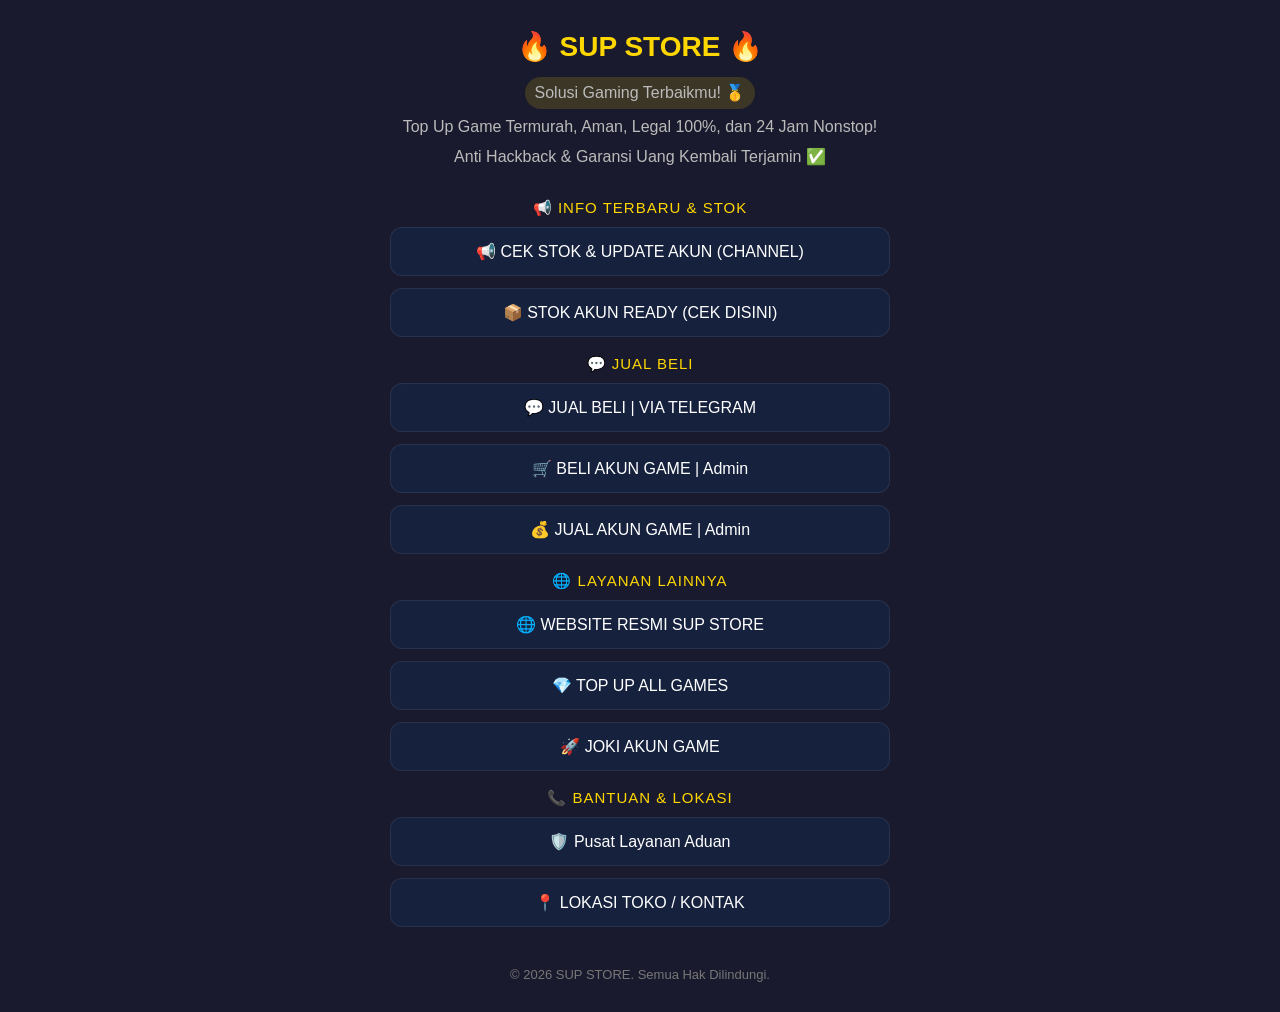
==== commit b9c1dabe: "Add files via upload" ====
--- a/index.html
+++ b/index.html
@@ -1,169 +1,55 @@
 <!DOCTYPE html>
 <html lang="id">
-<head><link rel="stylesheet" href="style.css">
-<meta name="google-site-verification" content="T6UdKv9-FoJTsQaWSVFZzfiNxh8ssSwH-R7FDjstzAk" />
-<title>Sup Store - Top Up Game Murah & Cepat</title>
-<meta property="og:site_name" content="Sup Store">
-<meta property="og:title" content="Sup Store - Top Up Game Murah & Cepat">
-<title>Sup Store - Top Up Game Murah & Cepat</title>
-<meta charset="UTF-8">
-<link rel="icon" href="logo.png" type="image/png">
-<meta name="viewport" content="width=device-width, initial-scale=1.0">
-
-<meta name="description" content="Sup Store menyediakan top up Free Fire, Mobile Legends, PUBG Mobile, Honor of Kings, dan game lainnya dengan harga murah, cepat, dan aman.">
-
-<meta name="keywords" content="Sup Store, Top Up Game, Top Up Free Fire, Top Up Mobile Legends, Top Up PUBG, Diamond FF, Diamond ML, Game Murah">
-
-<meta name="author" content="Sup Store">
-
-<meta property="og:title" content="Sup Store - Top Up Game Murah">
-<meta property="og:description" content="Top up game cepat, aman, dan harga bersahabat.">
-<meta property="og:type" content="website">
-<meta property="og:url" content="https://sufi60711-cpu.github.io/sup_store/">
-<meta property="og:image" content="https://sufi60711-cpu.github.io/sup_store/logo.png">
-
-<meta name="robots" content="index, follow">
-
-<link rel="canonical" href="https://sufi60711-cpu.github.io/sup_store/"
-<script type="application/ld+json">
-<script src="script.js"></script>
-<script type="application/ld+json">
-{
- "@context":"https://schema.org",
- "@type":"Store",
- "name":"Sup Store",
- "url":"https://sufi60711-cpu.github.io/sup_store/",
- "description":"Top Up Game Murah dan Cepat",
- "image":"https://sufi60711-cpu.github.io/sup_store/logo.png"
-}
-</script>
-
-
-<header>
-  <h1>Sup Store - Top Up Game Murah</h1>
-<h2>Top Up Mobile Legends</h2>
-<h2>jual beli akun mobile legens</h2>
-</header>
-
-
-<div class="banner">
-  <div class="buyer-counter">
-    <span class="buyer-icon">👥</span>
-    <span class="buyer-number">2.387+</span>
-    <span class="buyer-text">Pembeli Puas</span>
-</div>
-<h2>🔥 Selamat Datang di SUP STORE 🔥</h2>
-<p>Top Up Diamond, Jual Beli Akun Mobile Legends, dan Promo Menarik.</p>
-
-<h2>💎 Top Up Diamond</h2>
-<p>Diamond Mobile Legends cepat dan harga bersahabat.</p>
-<button onclick="alert('<section class="payment">
-
-</script>
-semua kebutuhan game kamu ada di sup store</button>
-</h><p>Tempat jual dan beli akun Mobile Legends terpercaya.
-    <a href="https://wa.me/6283183653773?text=Halo%20Admin,%20saya%20ingin%20membeli%20akun%20Mythical%20Glory">
-        🛒 Beli Sekarang
-    </a>
-</div>
-<button onclick="alert('<img src="assets/images/akun1.jpg" alt="Akun ML">083183653773 Yu order</button>
-</div>
- SUP STORE
-Top Up Diamond Mobile Legends
-================================
-<body>
-
-  <!-- Logo -->
-
-  <!-- Banner -->
-
-  <!-- Daftar Produk -->
-  <div class="produk">
-    ...
-  </div>
-
- <!DOCTYPE html>
-<html lang="id">
 <head>
-<meta charset="UTF-8">
-<meta name="viewport" content="width=device-width, initial-scale=1.0">
-<title>Supi Store</title>
-<link rel="stylesheet" href="style.css">
+    <meta charset="UTF-8">
+    <meta name="viewport" content="width=device-width, initial-scale=1.0">
+    <title>SUP STORE - Solusi Gaming Terbaik</title>
+    <style>
+        *{margin:0;padding:0;box-sizing:border-box;font-family:'Segoe UI', Roboto, Arial, sans-serif}
+        :root{--utama:#1a1a2e;--tombol:#16213e;--tegas:#ffd700;--teks:#ffffff;--abu:#bbbbbb;--hover:#0f3460}
+        body{background:var(--utama);color:var(--teks);min-height:100vh;padding:30px 15px}
+        .wadah{max-width:500px;margin:0 auto;text-align:center}
+        .profil{margin-bottom:30px}
+        .profil h1{color:var(--tegas);font-size:28px;margin-bottom:8px}
+        .profil p{color:var(--abu);font-size:16px;line-height:1.5}
+        .lencana{background:rgba(255,215,0,0.15);color:var(--tegas);display:inline-block;padding:4px 10px;border-radius:20px;font-size:13px;margin:6px 0}
+        .grup-link{margin-bottom:25px}
+        .judul-bagian{color:var(--tegas);font-size:15px;text-transform:uppercase;margin:18px 0 10px 0;letter-spacing:1px}
+        .tombol{display:block;background:var(--tombol);color:var(--teks);text-decoration:none;padding:14px 18px;margin-bottom:12px;border-radius:12px;transition:all 0.25s;font-size:16px;border:1px solid rgba(255,255,255,0.08)}
+        .tombol:hover{background:var(--hover);transform:translateY(-2px);box-shadow:0 5px 15px rgba(0,0,0,0.35)}
+        .kaki{margin-top:40px;color:#777;font-size:13px}
+    </style>
 </head>
 <body>
+    <div class="wadah">
+        <div class="profil">
+            <h1>🔥 SUP STORE 🔥</h1>
+            <p class="lencana">Solusi Gaming Terbaikmu! 🥇</p>
+            <p>Top Up Game Termurah, Aman, Legal 100%, dan 24 Jam Nonstop!</p>
+            <p style="margin-top:6px">Anti Hackback & Garansi Uang Kembali Terjamin ✅</p>
+        </div>
 
-<h1>🔥 SUP STORE TOP UP🔥</h1>
-<p>Top Up Mobile Legends</p>
- <h3>Masukkan ID Akun</h3>
+        <div class="grup-link">
+            <div class="judul-bagian">📢 Info Terbaru & Stok</div>
+            <a href="#" class="tombol">📢 CEK STOK & UPDATE AKUN (CHANNEL)</a>
+            <a href="#" class="tombol">📦 STOK AKUN READY (CEK DISINI)</a>
 
-<input type="text" id="userId" placeholder="Masukkan User ID">
-<input type="text" id="zoneId" placeholder="Masukkan Zone ID">
-<h2>Pilih Diamond</h2>
-<div class="produk">
+            <div class="judul-bagian">💬 Jual Beli</div>
+            <a href="#" class="tombol">💬 JUAL BELI | VIA TELEGRAM</a>
+            <a href="https://wa.me/6283183653773" class="tombol">🛒 BELI AKUN GAME | Admin</a>
+            <a href="https://wa.me/6283183653773" class="tombol">💰 JUAL AKUN GAME | Admin</a>
 
-<button>💳 Weekly Diamond Pass - 27.987 Ribu</button>
-<button>💳 Weekly Diamond Pass2x -58.022Ribu</button>
-<button>💎 5 DM - 1.000 Ribu</button>
-<button>💎 12 DM - 3.500 Ribu</button>
-<button>💎 19 DM - 5.500 Ribu</button>
-<button>💎 28 DM - 8.000 Ribu</button>
-<button>💎 44 DM - 12.000 Ribu</button>
-<button>💎 59 DM - 16.000 Ribu</button>
-<button>💎 86 DM - 23.000 Ribu</button>
-<button>💎 172 DM - 46.000 Ribu</button>
-<button>💎 257 DM - 69.000 Ribu</button>
-<button> akun game smurf 15.000ribu</button>
-<!-- Pilihan Pembayaran -->
-<div>
-  <button onclick="bayarDana()">Bayar DANA</button>
-  <button onclick="bayarGopay()">Bayar GoPay</button>
-</div>
+            <div class="judul-bagian">🌐 Layanan Lainnya</div>
+            <a href="#" class="tombol">🌐 WEBSITE RESMI SUP STORE</a>
+            <a href="#" class="tombol">💎 TOP UP ALL GAMES</a>
+            <a href="#" class="tombol">🚀 JOKI AKUN GAME</a>
 
-<!-- Tampilan GoPay -->
-<div id="gopayBox" style="display:none;">
-  <p>Nomor GoPay:</p>
-  <input id="nomorGopay" value="083183653773" readonly>
-  <button onclick="salinGopay()">Salin Nomor</button>
-</div>
+            <div class="judul-bagian">📞 Bantuan & Lokasi</div>
+            <a href="#" class="tombol">🛡️ Pusat Layanan Aduan</a>
+            <a href="#" class="tombol">📍 LOKASI TOKO / KONTAK</a>
+        </div>
 
-<script>
-function bayarDana() {
-  window.open(
-    "https://link.dana.id/minta?full_url=https://qr.dana.id/v1/281012012025010745701326",
-    "_blank"
-  );
-}
-
-function bayarGopay() {
-  document.getElementById("gopayBox").style.display = "block";
-}
-
-function salinGopay() {
-  let nomor = document.getElementById("nomorGopay");
-  nomor.select();
-  navigator.clipboard.writeText(nomor.value);
-  alert("Nomor GoPay berhasil disalin");
-}
-</script>
-><h2>📞 Hubungi Admin</h2>
-<p>WhatsApp: 083183653773</p>
-<button onclick="window.open('https://wa.me/6283183653773','_blank')">
-Chat WhatsApp
-</button>
-</div>
-
-</div>
-
-<footer>
-© 2020 SUP STORE TOP UP| Dibuat oleh codashop💎 
-</footer>
-
+        <div class="kaki">© 2026 SUP STORE. Semua Hak Dilindungi.</div>
+    </div>
 </body>
-</html
-
-
-
-
-
-
-
+</html>
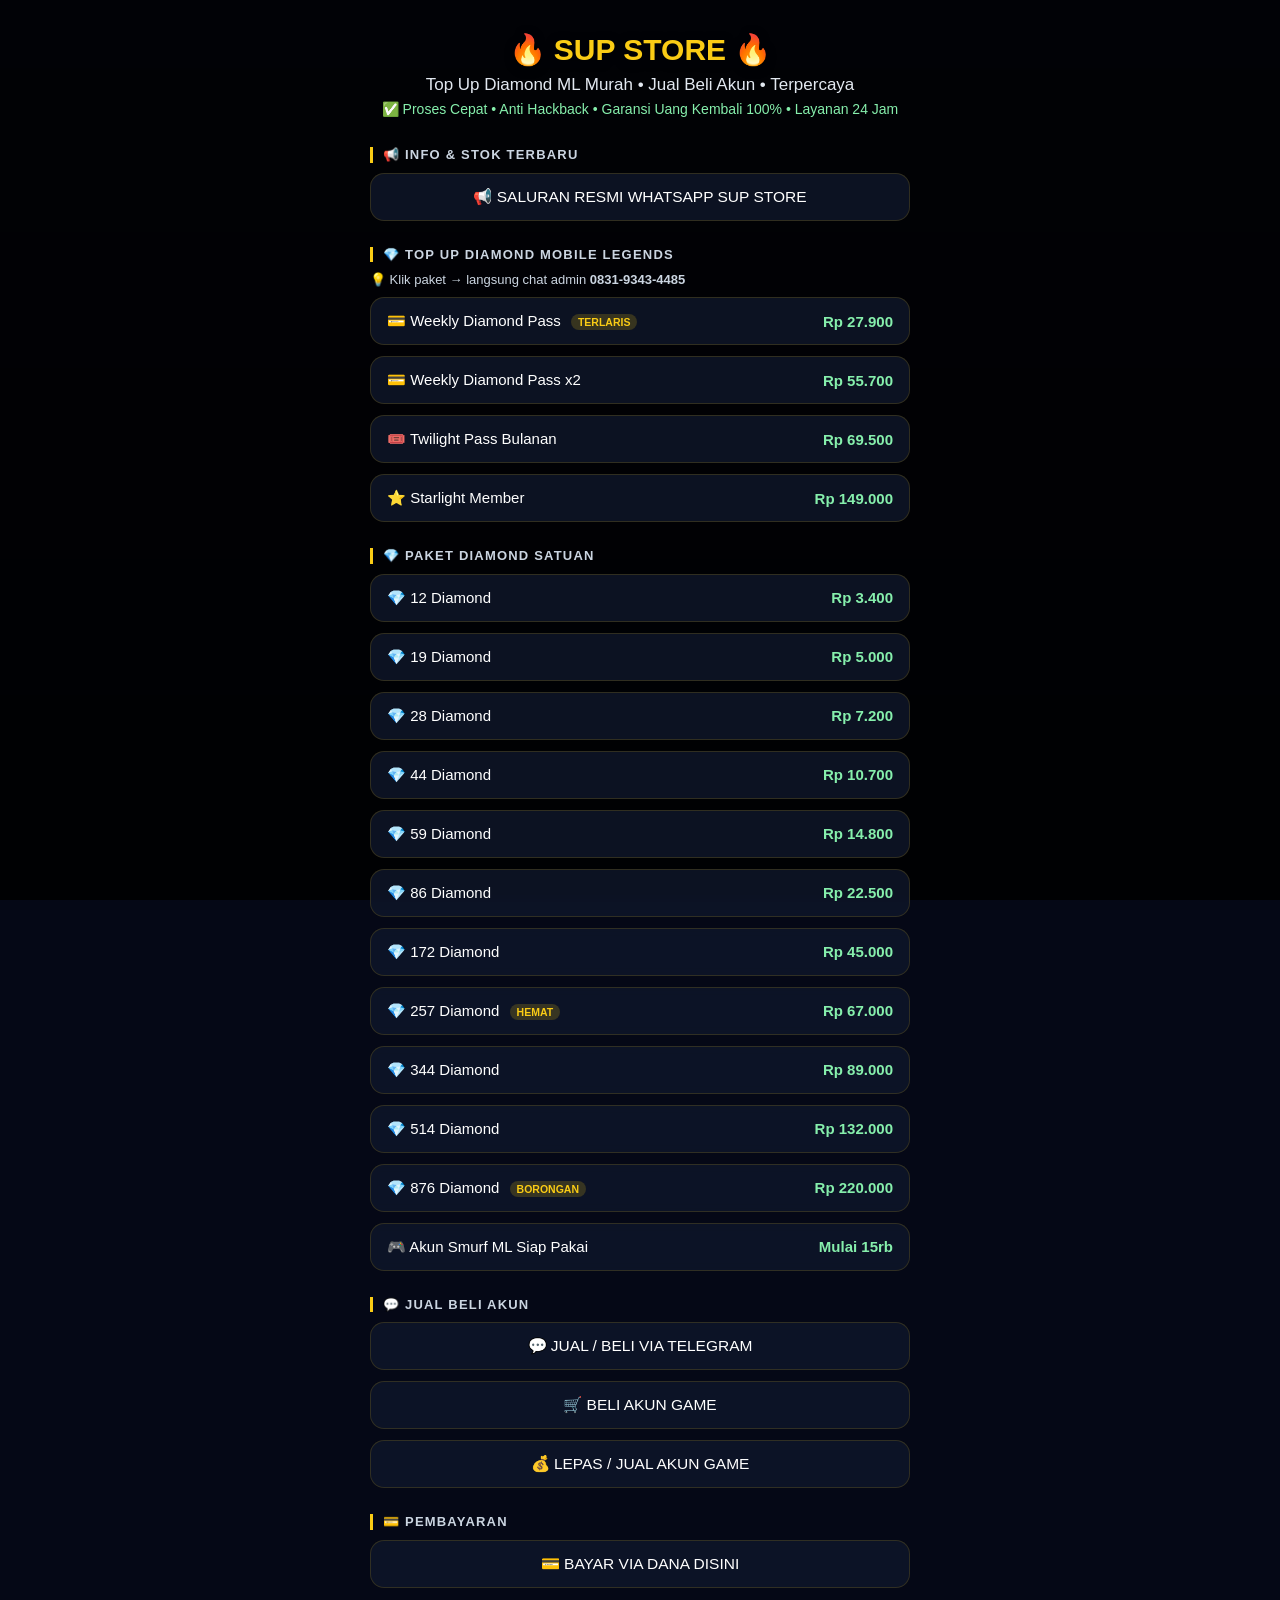
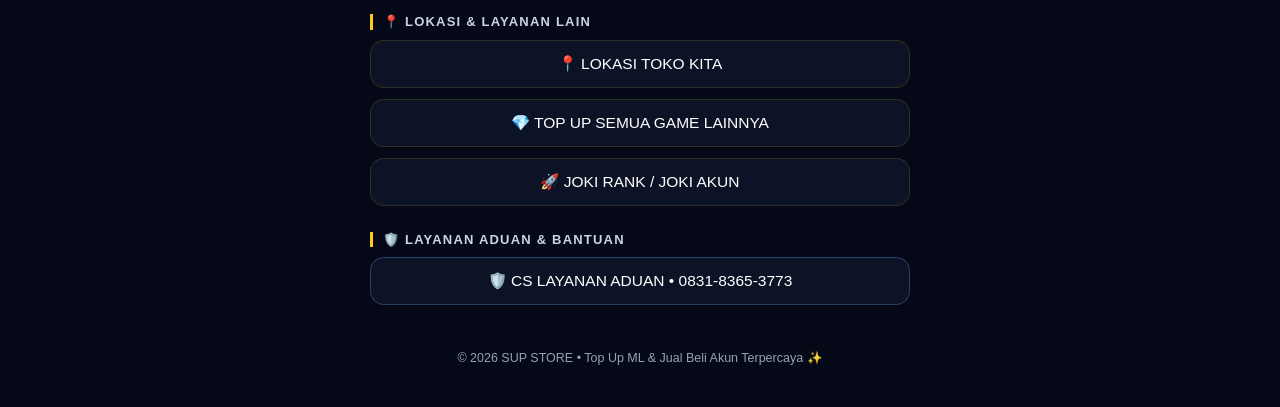
==== commit 6d4dd757: "Add files via upload" ====
--- a/index.html
+++ b/index.html
@@ -1,55 +1,114 @@
 <!DOCTYPE html>
 <html lang="id">
 <head>
+    <!-- ==============================================
+         ✅ VERIFIKASI GOOGLE — BENAR DI <head>
+         Letak: DI DALAM head, SEBELUM tag <body>
+         JANGAN DIUBAH / DIHAPUS SELAMANYA
+         ============================================== -->
+    <meta name="google-site-verification" content="piySxAXqS0wTcLHqIx8jjlWG-7dBbg9nIgUFLciJYO0" />
+
+    <!-- SEO & tampilan -->
     <meta charset="UTF-8">
     <meta name="viewport" content="width=device-width, initial-scale=1.0">
-    <title>SUP STORE - Solusi Gaming Terbaik</title>
+    <title>SUP STORE - Top Up Diamond ML Murah & Jual Beli Akun Terpercaya</title>
+    <meta name="description" content="SUP STORE tempat top up diamond Mobile Legends termurah, cepat, aman 100%. Jual beli akun MLBB, joki rank, layanan 24 jam. Anti hackback, garansi uang kembali.">
+    <meta name="keywords" content="sup store, top up ml murah, diamond ml murah, jual beli akun ml, top up mobile legends, joki ml, akun smurf ml, top up ml otomatis">
+    <meta name="author" content="SUP STORE">
+    <meta name="robots" content="index, follow">
+
+    <meta property="og:title" content="🔥 SUP STORE - Top Up ML Murah & Terpercaya">
+    <meta property="og:description" content="Diamond ML termurah, proses cepat, anti hackback. Jual beli akun MLBB lengkap.">
+    <meta property="og:type" content="website">
+    <meta property="og:url" content="https://supstore.tiiny.site"> <!-- GANTI DENGAN LINK KAMU -->
+    <link rel="canonical" href="https://supstore.tiiny.site"> <!-- GANTI DENGAN LINK KAMU -->
+
     <style>
         *{margin:0;padding:0;box-sizing:border-box;font-family:'Segoe UI', Roboto, Arial, sans-serif}
-        :root{--utama:#1a1a2e;--tombol:#16213e;--tegas:#ffd700;--teks:#ffffff;--abu:#bbbbbb;--hover:#0f3460}
-        body{background:var(--utama);color:var(--teks);min-height:100vh;padding:30px 15px}
-        .wadah{max-width:500px;margin:0 auto;text-align:center}
+        :root{--tombol:rgba(15, 23, 42, 0.82);--tegas:#facc15;--teks:#fff;--abu:#cbd5e1;--hover:rgba(30, 41, 59, 0.95);--harga:#86efac;--cs:#60a5fa}
+
+        body{
+            background: url("https://p-dola-image-sign-sgnontt.byteintl.net/tos-mya-i-uo7y4d541q/rc_file_mobile/92a818c391a84d41b1e3686436c8dba1.jpg~tplv-0es2k971ck-24-95-exif:960:960.image?rcl=202608070239082A6F30E358614BB72DBF&rk3s=8e244e95&rrcfp=5e034a21&x-orig-authkey=dolaorigin&x-orig-expires=1786127956&x-orig-sign=v9zhADGwgim4K%2F9VxHKfuRfXOGc%3D") center top / cover no-repeat fixed #050816;
+            color:var(--teks);min-height:100vh;padding:32px 16px;position:relative;z-index:1
+        }
+        body::before{content:"";position:fixed;inset:0;background:linear-gradient(180deg,rgba(0,0,0,.72),rgba(0,0,0,.85));z-index:-1}
+
+        .wadah{max-width:540px;margin:0 auto;text-align:center;position:relative;z-index:2}
         .profil{margin-bottom:30px}
-        .profil h1{color:var(--tegas);font-size:28px;margin-bottom:8px}
-        .profil p{color:var(--abu);font-size:16px;line-height:1.5}
-        .lencana{background:rgba(255,215,0,0.15);color:var(--tegas);display:inline-block;padding:4px 10px;border-radius:20px;font-size:13px;margin:6px 0}
-        .grup-link{margin-bottom:25px}
-        .judul-bagian{color:var(--tegas);font-size:15px;text-transform:uppercase;margin:18px 0 10px 0;letter-spacing:1px}
-        .tombol{display:block;background:var(--tombol);color:var(--teks);text-decoration:none;padding:14px 18px;margin-bottom:12px;border-radius:12px;transition:all 0.25s;font-size:16px;border:1px solid rgba(255,255,255,0.08)}
-        .tombol:hover{background:var(--hover);transform:translateY(-2px);box-shadow:0 5px 15px rgba(0,0,0,0.35)}
-        .kaki{margin-top:40px;color:#777;font-size:13px}
+        .profil h1{color:var(--tegas);font-size:30px;margin-bottom:8px;text-shadow:0 2px 10px rgba(0,0,0,.6)}
+        .profil .slogan{color:#e2e8f0;font-size:17px;margin-bottom:6px}
+        .profil .jamin{color:#86efac;font-size:14px;font-weight:500}
+        .judul-bagian{margin:26px 0 10px;text-align:left;color:var(--abu);font-size:13px;text-transform:uppercase;letter-spacing:1.2px;font-weight:600;border-left:3px solid var(--tegas);padding-left:10px;line-height:1.2}
+        .tombol{display:block;background:var(--tombol);color:var(--teks);text-decoration:none;padding:14px 16px;margin-bottom:11px;border-radius:14px;font-size:15.5px;transition:all .25s ease;border:1px solid rgba(250,204,21,.15);backdrop-filter:blur(4px)}
+        .tombol:hover{background:var(--hover);transform:translateY(-2px);border-color:rgba(250,204,21,.4);box-shadow:0 6px 20px rgba(250,204,21,.12)}
+        .tombol-cs{border-color:rgba(96,165,250,.3)}
+        .tombol-cs:hover{border-color:rgba(96,165,250,.7);box-shadow:0 6px 20px rgba(96,165,250,.15)}
+
+        .harga-item{display:flex;justify-content:space-between;align-items:center;gap:10px;text-align:left}
+        .harga-nama{flex:1;font-size:15px}
+        .harga-angka{color:var(--harga);font-weight:700;font-size:15px;white-space:nowrap}
+        .label-hemat{display:inline-block;background:rgba(250,204,21,.18);color:var(--tegas);font-size:10.5px;padding:2px 7px;border-radius:999px;margin-left:6px;font-weight:600;vertical-align:middle}
+
+        .kaki{margin-top:45px;color:#94a3b8;font-size:12.5px;padding-bottom:10px}
     </style>
+
+<!-- ==============================================
+     ✅ AKHIR DARI BAGIAN <head>
+     DI BAWAH INI BARU <body> — SESUAI ARAHAN GOOGLE
+     ============================================== -->
 </head>
 <body>
     <div class="wadah">
         <div class="profil">
             <h1>🔥 SUP STORE 🔥</h1>
-            <p class="lencana">Solusi Gaming Terbaikmu! 🥇</p>
-            <p>Top Up Game Termurah, Aman, Legal 100%, dan 24 Jam Nonstop!</p>
-            <p style="margin-top:6px">Anti Hackback & Garansi Uang Kembali Terjamin ✅</p>
+            <p class="slogan">Top Up Diamond ML Murah • Jual Beli Akun • Terpercaya</p>
+            <p class="jamin">✅ Proses Cepat • Anti Hackback • Garansi Uang Kembali 100% • Layanan 24 Jam</p>
         </div>
 
-        <div class="grup-link">
-            <div class="judul-bagian">📢 Info Terbaru & Stok</div>
-            <a href="#" class="tombol">📢 CEK STOK & UPDATE AKUN (CHANNEL)</a>
-            <a href="#" class="tombol">📦 STOK AKUN READY (CEK DISINI)</a>
+        <div class="judul-bagian">📢 Info & Stok Terbaru</div>
+        <a href="https://whatsapp.com/channel/0029Vb98zKH3wtb29oWzSO2s" class="tombol" target="_blank">📢 SALURAN RESMI WHATSAPP SUP STORE</a>
 
-            <div class="judul-bagian">💬 Jual Beli</div>
-            <a href="#" class="tombol">💬 JUAL BELI | VIA TELEGRAM</a>
-            <a href="https://wa.me/6283183653773" class="tombol">🛒 BELI AKUN GAME | Admin</a>
-            <a href="https://wa.me/6283183653773" class="tombol">💰 JUAL AKUN GAME | Admin</a>
+        <!-- TOP UP & JB → 083193434485 -->
+        <div class="judul-bagian">💎 TOP UP DIAMOND MOBILE LEGENDS</div>
+        <p style="text-align:left;color:#cbd5e1;font-size:13px;margin-bottom:10px">💡 Klik paket → langsung chat admin <strong>0831-9343-4485</strong></p>
 
-            <div class="judul-bagian">🌐 Layanan Lainnya</div>
-            <a href="#" class="tombol">🌐 WEBSITE RESMI SUP STORE</a>
-            <a href="#" class="tombol">💎 TOP UP ALL GAMES</a>
-            <a href="#" class="tombol">🚀 JOKI AKUN GAME</a>
+        <a href="https://wa.me/6283193434485?text=Halo%20kak%20SUP%20STORE%2C%20mau%20pesan%20Weekly%20Diamond%20Pass%20%40%20Rp%2027.900" class="tombol" target="_blank"><div class="harga-item"><span class="harga-nama">💳 Weekly Diamond Pass <span class="label-hemat">TERLARIS</span></span><span class="harga-angka">Rp 27.900</span></div></a>
+        <a href="https://wa.me/6283193434485?text=Halo%20kak%2C%20mau%20pesan%20Weekly%20x2%20%40%20Rp%2055.700" class="tombol" target="_blank"><div class="harga-item"><span class="harga-nama">💳 Weekly Diamond Pass x2</span><span class="harga-angka">Rp 55.700</span></div></a>
+        <a href="https://wa.me/6283193434485?text=Halo%20kak%2C%20mau%20pesan%20Twilight%20Pass%20%40%20Rp%2069.500" class="tombol" target="_blank"><div class="harga-item"><span class="harga-nama">🎟️ Twilight Pass Bulanan</span><span class="harga-angka">Rp 69.500</span></div></a>
+        <a href="https://wa.me/6283193434485?text=Halo%20kak%2C%20mau%20pesan%20Starlight%20Member%20%40%20Rp%20149.000" class="tombol" target="_blank"><div class="harga-item"><span class="harga-nama">⭐ Starlight Member</span><span class="harga-angka">Rp 149.000</span></div></a>
 
-            <div class="judul-bagian">📞 Bantuan & Lokasi</div>
-            <a href="#" class="tombol">🛡️ Pusat Layanan Aduan</a>
-            <a href="#" class="tombol">📍 LOKASI TOKO / KONTAK</a>
-        </div>
+        <div class="judul-bagian">💎 PAKET DIAMOND SATUAN</div>
+        <a href="https://wa.me/6283193434485?text=Halo%20kak%2C%20mau%20pesan%2012%20DM%20%40%20Rp%203.400" class="tombol" target="_blank"><div class="harga-item"><span class="harga-nama">💎 12 Diamond</span><span class="harga-angka">Rp 3.400</span></div></a>
+        <a href="https://wa.me/6283193434485?text=Halo%20kak%2C%20mau%20pesan%2019%20DM%20%40%20Rp%205.000" class="tombol" target="_blank"><div class="harga-item"><span class="harga-nama">💎 19 Diamond</span><span class="harga-angka">Rp 5.000</span></div></a>
+        <a href="https://wa.me/6283193434485?text=Halo%20kak%2C%20mau%20pesan%2028%20DM%20%40%20Rp%207.200" class="tombol" target="_blank"><div class="harga-item"><span class="harga-nama">💎 28 Diamond</span><span class="harga-angka">Rp 7.200</span></div></a>
+        <a href="https://wa.me/6283193434485?text=Halo%20kak%2C%20mau%20pesan%2044%20DM%20%40%20Rp%2010.700" class="tombol" target="_blank"><div class="harga-item"><span class="harga-nama">💎 44 Diamond</span><span class="harga-angka">Rp 10.700</span></div></a>
+        <a href="https://wa.me/6283193434485?text=Halo%20kak%2C%20mau%20pesan%2059%20DM%20%40%20Rp%2014.800" class="tombol" target="_blank"><div class="harga-item"><span class="harga-nama">💎 59 Diamond</span><span class="harga-angka">Rp 14.800</span></div></a>
+        <a href="https://wa.me/6283193434485?text=Halo%20kak%2C%20mau%20pesan%2086%20DM%20%40%20Rp%2022.500" class="tombol" target="_blank"><div class="harga-item"><span class="harga-nama">💎 86 Diamond</span><span class="harga-angka">Rp 22.500</span></div></a>
+        <a href="https://wa.me/6283193434485?text=Halo%20kak%2C%20mau%20pesan%20172%20DM%20%40%20Rp%2045.000" class="tombol" target="_blank"><div class="harga-item"><span class="harga-nama">💎 172 Diamond</span><span class="harga-angka">Rp 45.000</span></div></a>
+        <a href="https://wa.me/6283193434485?text=Halo%20kak%2C%20mau%20pesan%20257%20DM%20%40%20Rp%2067.000" class="tombol" target="_blank"><div class="harga-item"><span class="harga-nama">💎 257 Diamond <span class="label-hemat">HEMAT</span></span><span class="harga-angka">Rp 67.000</span></div></a>
+        <a href="https://wa.me/6283193434485?text=Halo%20kak%2C%20mau%20pesan%20344%20DM%20%40%20Rp%2089.000" class="tombol" target="_blank"><div class="harga-item"><span class="harga-nama">💎 344 Diamond</span><span class="harga-angka">Rp 89.000</span></div></a>
+        <a href="https://wa.me/6283193434485?text=Halo%20kak%2C%20mau%20pesan%20514%20DM%20%40%20Rp%20132.000" class="tombol" target="_blank"><div class="harga-item"><span class="harga-nama">💎 514 Diamond</span><span class="harga-angka">Rp 132.000</span></div></a>
+        <a href="https://wa.me/6283193434485?text=Halo%20kak%2C%20mau%20pesan%20876%20DM%20%40%20Rp%20220.000" class="tombol" target="_blank"><div class="harga-item"><span class="harga-nama">💎 876 Diamond <span class="label-hemat">BORONGAN</span></span><span class="harga-angka">Rp 220.000</span></div></a>
+        <a href="https://wa.me/6283193434485?text=Halo%20kak%2C%20mau%20pesan%20AKUN%20SMURF%20ML%20mulai%2015rb" class="tombol" target="_blank"><div class="harga-item"><span class="harga-nama">🎮 Akun Smurf ML Siap Pakai</span><span class="harga-angka">Mulai 15rb</span></div></a>
 
-        <div class="kaki">© 2026 SUP STORE. Semua Hak Dilindungi.</div>
+        <div class="judul-bagian">💬 Jual Beli Akun</div>
+        <a href="https://telegram.org/dl" class="tombol" target="_blank">💬 JUAL / BELI VIA TELEGRAM</a>
+        <a href="https://wa.me/6283193434485" class="tombol" target="_blank">🛒 BELI AKUN GAME</a>
+        <a href="https://wa.me/6283193434485" class="tombol" target="_blank">💰 LEPAS / JUAL AKUN GAME</a>
+
+        <div class="judul-bagian">💳 Pembayaran</div>
+        <a href="https://link.dana.id/minta?full_url=https://qr.dana.id/v1/281012012025010745701326" class="tombol" target="_blank">💳 BAYAR VIA DANA DISINI</a>
+
+        <div class="judul-bagian">📍 Lokasi & Layanan Lain</div>
+        <a href="https://maps.app.goo.gl/s6pqTqyeULbDWkjv9" class="tombol" target="_blank">📍 LOKASI TOKO KITA</a>
+        <a href="https://wa.me/6283193434485" class="tombol" target="_blank">💎 TOP UP SEMUA GAME LAINNYA</a>
+        <a href="https://wa.me/6283193434485" class="tombol" target="_blank">🚀 JOKI RANK / JOKI AKUN</a>
+
+        <!-- NOMOR LAMA → CS LAYANAN ADUAN -->
+        <div class="judul-bagian">🛡️ LAYANAN ADUAN & BANTUAN</div>
+        <a href="https://wa.me/6283183653773?text=Halo%20kak%20CS%2C%20saya%20mau%20mengadu%2Fbertanya%20mengenai%20transaksi%20di%20SUP%20STORE" class="tombol tombol-cs" target="_blank">🛡️ CS LAYANAN ADUAN • 0831-8365-3773</a>
+
+        <div class="kaki">© 2026 SUP STORE • Top Up ML & Jual Beli Akun Terpercaya ✨</div>
     </div>
 </body>
 </html>
